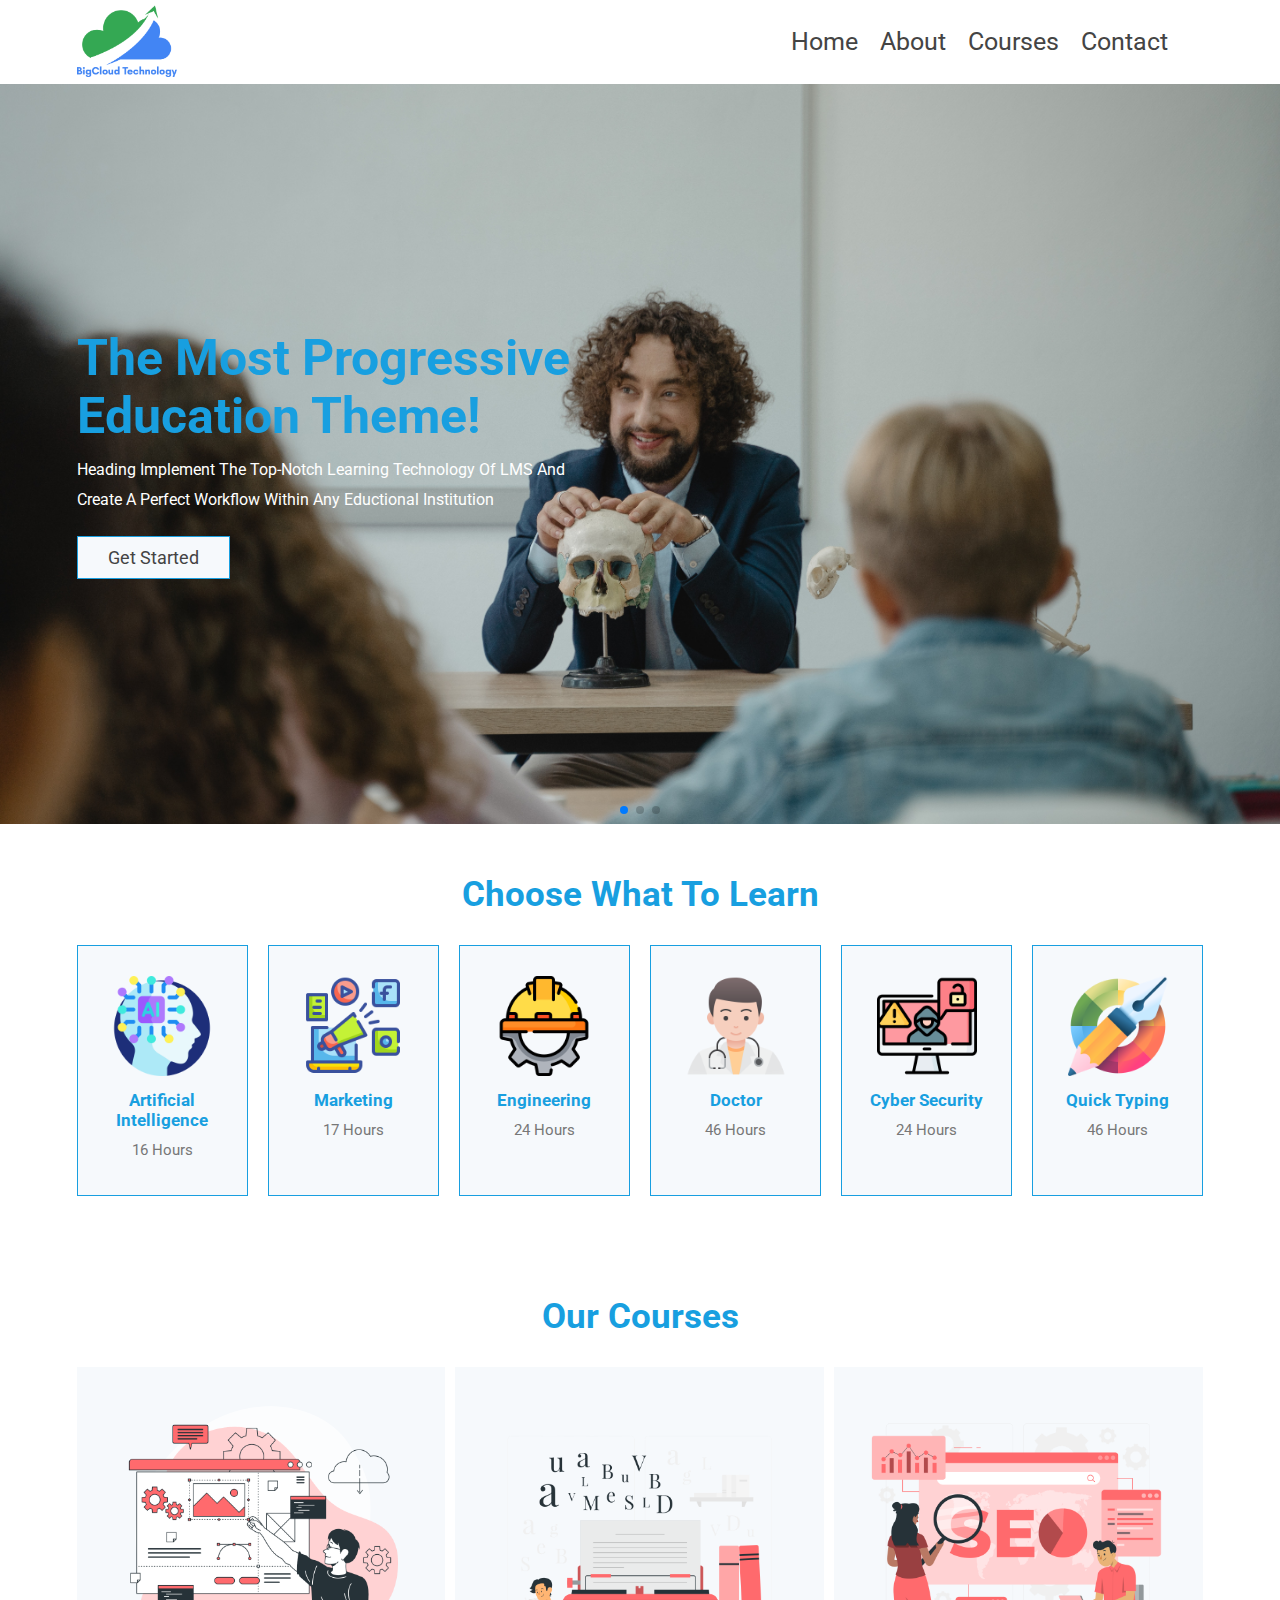
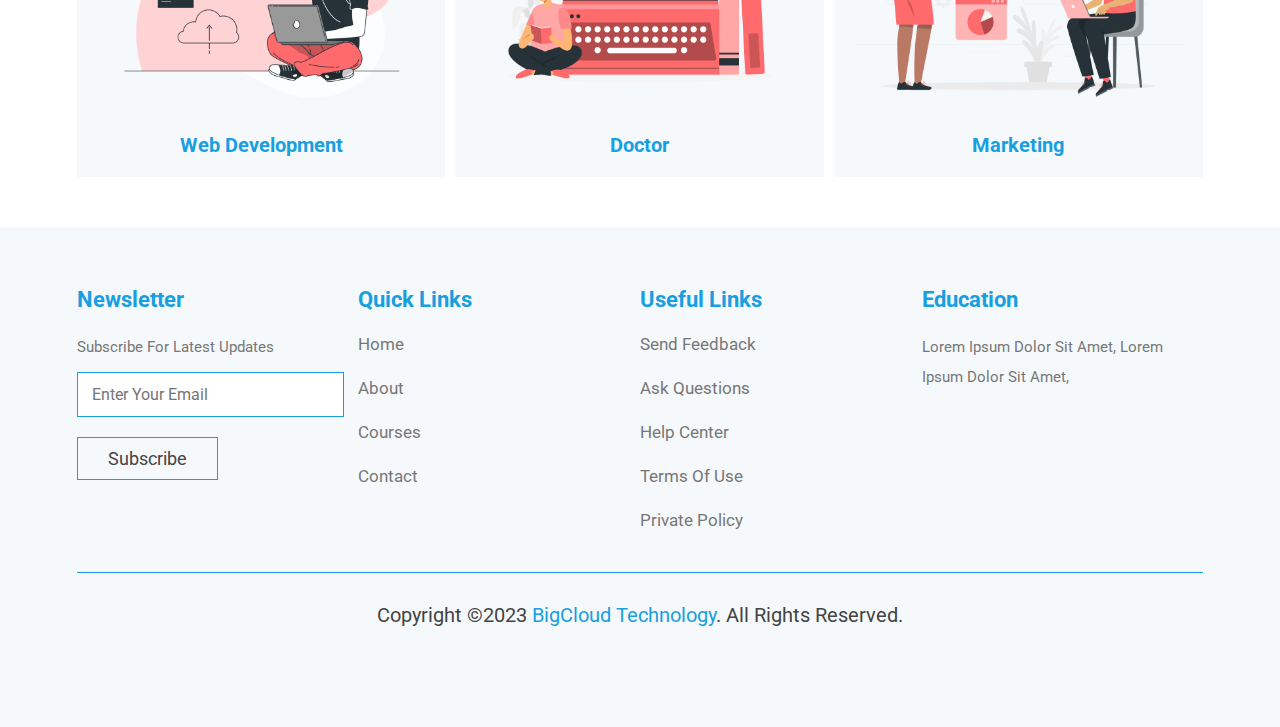
==== html/index.html @ 23b5e64d "source committ 2.0 110423" ====
<!DOCTYPE html>
<html lang="en">

<head>
    <meta charset="UTF-8">
    <meta http-equiv="X-UA-Compatible" content="IE=edge">
    <meta name="viewport" content="width=device-width, initial-scale=1.0">
    <!-- font awesome Link  -->
    <link rel="stylesheet" href="https://cdnjs.cloudflare.com/ajax/libs/font-awesome/6.4.0/css/all.min.css"
        integrity="sha512-iecdLmaskl7CVkqkXNQ/ZH/XLlvWZOJyj7Yy7tcenmpD1ypASozpmT/E0iPtmFIB46ZmdtAc9eNBvH0H/ZpiBw=="
        crossorigin="anonymous" referrerpolicy="no-referrer" />
    <!-- swiper css link -->
    <link rel="stylesheet" href="https://cdn.jsdelivr.net/npm/swiper@9/swiper-bundle.min.css" />
    <!-- css field link  -->
    <link rel="stylesheet" href="../css/style.css">
    <link rel="stylesheet" href="../css/content.css" />
    <title>Home</title>
</head>

<body>
    <!-- header start  -->
    <header class="header">
        <a href="index.html" class="logo">
            <img src="../img/fulllogo_transparent_nobuffer.png" class="logo-img" alt="">
        </a>

        <nav class="navbar">
            <a href="index.html">home</a>
            <a href="about.html">about</a>
            <a href="courses.html">courses</a>
            <a href="contact.html">contact</a>
        </nav>

        <div class="icons">
            <div id="account-btn" class="fas fa-user"></div>
            <div id="menu-btn" class="fas fa-bars"></div>
        </div>
    </header>
    <!-- header end  -->

    <!-- account form start  -->
    <div class="account-form">
        <div id="close-form" class="fas fa-times"></div>

        <div class="buttons">
            <span class="btn login-btn active">login</span>
            <span class="btn register-btn">register</span>
        </div>

        <form action="" class="login-form active">
            <h3>login now</h3>
            <input type="email" placeholder="Enter your email" class="box" />
            <input type="password" placeholder="Enter your password" class="box" />
            <div class="flex">
                <input type="checkbox" name="" id="remember-me" />
                <label for="remember-me">remember-me</label>
                <a href="#">forgot password</a>
            </div>
            <input type="submit" class="btn" value="login now" />
        </form>

        <form action="" class="register-form">
            <h3>register now</h3>
            <input type="email" placeholder="Enter your email" class="box" />
            <input type="password" placeholder="Enter your password" class="box" />
            <input type="password" placeholder="confirm your password" class="box" />
            <input type="submit" class="btn" value="register now" />
        </form>
    </div>
    <!-- account form end  -->

    <!-- home start  -->
    <section class="home">
        <div class="home-slider swiper">
            <div class="swiper-wrapper">
                <section class="swiper-slide slider" style="background-image: url(../img/home-1.jpg)">
                    <div class="content">
                        <h3>the most progressive education theme!</h3>
                        <p>
                            heading implement the top-notch learning technology of LMS and create a
                            perfect workflow within any eductional institution
                        </p>
                        <a href="#" class="btn">get started</a>
                    </div>
                </section>

                <section class="swiper-slide slider" style="background-image: url(../img/home-2.jpg)">
                    <div class="content">
                        <h3>the most progressive education theme!</h3>
                        <p>
                            implement the top-notch learning technology of LMS and create a
                            perfect workflow within any eductional institution
                        </p>
                        <a href="#" class="btn">get started</a>
                    </div>
                </section>

                <section class="swiper-slide slider" style="background-image: url(../img/home-3.jpg)">
                    <div class="content">
                        <h3>the most progressive education theme!</h3>
                        <p>
                            implement the top-notch learning technology of LMS and create a
                            perfect workflow within any eductional institution
                        </p>
                        <a href="#" class="btn">get started</a>
                    </div>
                </section>
            </div>
            <div class="swiper-pagination"></div>
        </div>
    </section>
    <!-- home end  -->

    <!-- subjects start  -->
    <section class="subjects">
        <h1 class="heading">choose what to learn</h1>
        <div class="box-container">
            <div class="box">
                <img src="../img/subject-1.png" alt="" />
                <h3>artificial intelligence</h3>
                <p>16 hours</p>
            </div>
            <div class="box">
                <img src="../img/subject-2.png" alt="" />
                <h3>marketing</h3>
                <p>17 hours</p>
            </div>
            <div class="box">
                <img src="../img/subject-3.png" alt="" />
                <h3>engineering</h3>
                <p>24 hours</p>
            </div>
            <div class="box">
                <img src="../img/subject-4.png" alt="" />
                <h3>doctor</h3>
                <p>46 hours</p>
            </div>
            <div class="box">
                <img src="../img/subject-5.png" alt="" />
                <h3>cyber security</h3>
                <p>24 hours</p>
            </div>
            <div class="box">
                <img src="../img/subject-6.png" alt="" />
                <h3>quick typing</h3>
                <p>46 hours</p>
            </div>
        </div>
    </section>
    <!-- subjects end  -->

    <!-- home courses start  -->
    <section class="home-courses">
        <h1 class="heading">our courses</h1>
        <div class="home-courses-slider swiper">
            <div class="swiper-wrapper">
                <div class="slide swiper-slide">
                    <div class="image">
                        <img src="../img/course-home-1.png" alt="" />
                        <h3>web development</h3>
                    </div>
                    <div class="content">
                        <h3>web development</h3>
                        <p>Lorem ipsum dolor sit amet consectetur adipisicing elit.</p>
                        <a href="#" class="btn">read more</a>
                    </div>
                </div>
                <div class="slide swiper-slide">
                    <div class="image">
                        <img src="../img/course-home-2.png" alt="" />
                        <h3>doctor</h3>
                    </div>
                    <div class="content">
                        <h3>doctor</h3>
                        <p>Lorem ipsum dolor sit amet consectetur adipisicing elit.</p>
                        <a href="#" class="btn">read more</a>
                    </div>
                </div>
                <div class="slide swiper-slide">
                    <div class="image">
                        <img src="../img/course-home-3.png" alt="" />
                        <h3>marketing</h3>
                    </div>
                    <div class="content">
                        <h3>marketing</h3>
                        <p>Lorem ipsum dolor sit amet consectetur adipisicing elit.</p>
                        <a href="#" class="btn">read more</a>
                    </div>
                </div>
                <div class="slide swiper-slide">
                    <div class="image">
                        <img src="../img/course-home-4.png" alt="" />
                        <h3>web development</h3>
                    </div>
                    <div class="content">
                        <h3>web development</h3>
                        <p>Lorem ipsum dolor sit amet consectetur adipisicing elit.</p>
                        <a href="#" class="btn">read more</a>
                    </div>
                </div>
                <div class="slide swiper-slide">
                    <div class="image">
                        <img src="../img/course-home-5.png" alt="" />
                        <h3>web development</h3>
                    </div>
                    <div class="content">
                        <h3>web development</h3>
                        <p>Lorem ipsum dolor sit amet consectetur adipisicing elit.</p>
                        <a href="#" class="btn">read more</a>
                    </div>
                </div>
                <div class="slide swiper-slide">
                    <div class="image">
                        <img src="../img/course-home-6.png" alt="" />
                        <h3>web development</h3>
                    </div>
                    <div class="content">
                        <h3>web development</h3>
                        <p>Lorem ipsum dolor sit amet consectetur adipisicing elit.</p>
                        <a href="#" class="btn">read more</a>
                    </div>
                </div>
            </div>
        </div>
    </section>
    <!-- home courses end  -->

    <!-- footer start  -->
    <section class="footer">
        <div class="box-container">
            <div class="box">
                <h3>newsletter</h3>
                <p>subscribe for latest updates</p>
                <form action="">
                    <input type="email" placeholder="enter your email" class="email">
                    <input type="submit" value="subscribe" class="btn">
                </form>
            </div>
            <div class="box">
                <h3>quick links</h3>
                <a href="index.html" class="link">home</a>
                <a href="about.html" class="link">about</a>
                <a href="courses.html" class="link">courses</a>
                <a href="contact.html" class="link">contact</a>
            </div>
            <div class="box">
                <h3>useful links</h3>
                <a href="#" class="link">send feedback</a>
                <a href="#" class="link">ask questions</a>
                <a href="#" class="link">help center</a>
                <a href="#" class="link">terms of use</a>
                <a href="#" class="link">private policy</a>
            </div>
            <div class="box">
                <h3>education</h3>
                <p>Lorem ipsum dolor sit amet, Lorem ipsum dolor sit amet,</p>
                <div class="share">
                    <a href="#" class="fab fa-facebook-f"></a>
                    <a href="#" class="fab fa-twitter"></a>
                    <a href="#" class="fab fa-youtube"></a>
                    <a href="#" class="fab fa-linkedin"></a>
                </div>
            </div>
        </div>
        <div class="credit">
            Copyright ©2023 <span>BigCloud Technology</span>. All rights reserved.
        </div>
    </section>
    <!-- footer end  -->

    <!-- swiper js link  -->
    <script src="https://cdn.jsdelivr.net/npm/swiper@9/swiper-bundle.min.js"></script>

    <script src="../js/script.js"></script>
</body>

</html>
---- css/style.css ----
@import url('https://fonts.googleapis.com/css2?family=Roboto:ital,wght@0,100;0,300;0,400;0,500;0,700;1,100;1,300;1,400;1,500;1,700&display=swap');

* {
    font-family: 'Roboto', sans-serif;
    box-sizing: border-box;
    margin: 0;
    padding: 0;
    outline: none;
    list-style: none;
    text-decoration: none;
    border: none;
    transition: all 0.3s linear;
    text-transform: capitalize;
}

:root {
    --pink: #189FE0;
    --light-pink: #F6F9FC;
    --white: #fff;
    --light-color: #777;
    --black: #444;
    --box-shadow: 0 0.6rem 0.9rem rgba(0, 0, 0, 0.2);
    --border: 0.1rem solid #189FE0;
}

.btn {
    display: inline-block;
    color: var(--black);
    margin-top: 1rem;
    padding: 1rem 3rem;
    font-size: 1.8rem;
    border: var(--border);
    background-color: var(--light-pink);
    cursor: pointer;
}

.btn:hover {
    background-color: var(--pink);
    color: var(--white);
}

html {
    font-size: 62.5%;
    overflow-x: hidden;
}

html::-webkit-scrollbar {
    width: 0.6rem;
}

html::-webkit-scrollbar-track {
    background: var(--light-pink);
}

html::-webkit-scrollbar-thumb {
    background: var(--pink);
    border-radius: 15px;
}

section {
    padding: 5rem 21%;
}

.heading {
    text-align: center;
    margin-bottom: 3rem;
    font-size: 3.5rem;
    color: var(--pink);
}

/* header start  */
.header {
    position: sticky;
    left: 0;
    top: 0;
    right: 0;
    background-color: var(--white);
    /* box-shadow: var(--box-shadow); */
    align-items: center;
    padding: 0.5rem 21%;
    display: flex;
    z-index: 1000;
}

.header .logo {
    margin-right: auto;
    color: var(--black);
}

.header .logo .logo-img {
    height: auto;
    width: 100px;
}

.header .navbar {
    position: relative;
}

.header .navbar a {
    margin-right: 2rem;
    font-size: 2.5rem;
    color: var(--black);
}

.header .navbar a:hover {
    color: var(--pink);
}

.header .icons div {
    cursor: pointer;
    font-size: 2.5rem;
    color: var(--black);
    margin-left: 1.5rem;
}

.header .icons div:hover {
    color: var(--pink);
}

.header #menu-btn {
    display: none;
}

/* header end  */

/* account-form start  */
.account-form {
    position: fixed;
    right: -105%;
    top: 0;
    width: 35rem;
    background-color: var(--white);
    display: flex;
    justify-content: center;
    gap: 2rem;
    height: 100%;
    padding: 2rem;
    text-align: center;
    z-index: 1300;
    flex-flow: column;
}

.account-form.active {
    right: 0;
    box-shadow: var(--box-shadow);
}

.account-form #close-form {
    position: absolute;
    top: 1.5rem;
    right: 2.5rem;
    font-size: 4rem;
    cursor: pointer;
    color: var(--black);
}

.account-form #close-form:hover {
    color: var(--pink);
    transform: rotate(180deg);
}

.account-form form {
    border: var(--border);
    padding: 2rem;
    display: none;
}

.account-form form.active {
    display: block;
}

.account-form form h3 {
    font-size: 2.5rem;
    color: var(--pink);
    padding-bottom: 0.5rem;
}

.account-form form .box {
    width: 100%;
    padding: 1.2rem 1.4rem;
    border: var(--border);
    font-size: 1.6rem;
    margin: 0.7rem 0;
}

.account-form form .flex {
    padding: 1rem 0;
    display: flex;
    align-items: center;
    gap: 0.5rem;
}

.account-form form .flex label {
    font-size: 1.5rem;
    color: var(--light-color);
    cursor: pointer;
}

.account-form form .flex a {
    font-size: 1.5rem;
    color: var(--light-color);
    margin-left: auto;
}

.account-form form .flex a:hover {
    text-decoration: underline;
    color: var(--pink);
}

.account-form .buttons .btn {
    margin: 0 0.5rem;
}

.account-form .buttons .btn.active {
    color: var(--white);
    background-color: var(--pink);
}

/* account-form end  */

/* home start  */
.home {
    padding: 0;
}

.home .slider {
    display: flex;
    align-items: center;
    height: 74rem;
    background-size: cover !important;
    background-position: center !important;
}

.home .slider .content {
    width: 50rem;
}

.home .slider .content h3 {
    color: var(--pink);
    font-size: 5rem;
}

.home .slider .content p {
    font-size: 1.6rem;
    line-height: 1.9;
    color: var(--white);
    padding: 1rem 0;
}

/* home end  */

/* subjects start  */
.subjects .box-container {
    display: grid;
    grid-template-columns: repeat(auto-fit, minmax(16rem, 1fr));
    gap: 2rem;
}

.subjects .box-container .box {
    padding: 3rem 2rem;
    text-align: center;
    border: var(--border);
    background-color: var(--light-pink);
    cursor: pointer;
}

.subjects .box-container .box:hover {
    background-color: var(--pink);
}

.subjects .box-container .box:hover h3 {
    color: var(--pink);
}

.subjects .box-container .box:hover p {
    color: var(--black);
}

.subjects .box-container .box img {
    height: 10rem;
    margin-bottom: 0.7rem;
}

.subjects .box-container .box h3 {
    font-size: 1.7rem;
    color: var(--pink);
    padding: 0.5rem 0;
}

.subjects .box-container .box p {
    font-size: 1.5rem;
    line-height: 2;
    color: var(--light-color);
}

/* subjects end  */

/* home courses start */
.home-courses .slide {
    text-align: center;
    position: relative;
    background-color: var(--light-pink);
    overflow: hidden;
}

.home-courses .slide:hover .content {
    bottom: 0;
}

.home-courses .slide .image {
    padding: 2rem;
}

.home-courses .slide .image img {
    width: 100%;
    margin-bottom: 1.5rem;
}

.home-courses .slide .image h3 {
    font-size: 2rem;
    color: var(--pink);
}

.home-courses .slide .content {
    position: absolute;
    bottom: -100%;
    right: 0;
    background-color: var(--pink);
    padding: 2rem 3rem;
    left: 0;
}

.home-courses .slide .content h3 {
    font-size: 2rem;
    color: var(--pink);
}

.home-courses .slide .content p {
    padding: 1rem 0;
    font-size: 1.5rem;
    line-height: 2;
    color: var(--light-pink);
}

.home-courses .slide .content .btn:hover {
    background-color: var(--black);
}

/* home courses end */

/* footer start */
.footer {
    background-color: var(--light-pink);
    padding-bottom: 10rem;
}

.footer .box-container {
    display: grid;
    grid-template-columns: repeat(auto-fit, minmax(25rem, 1fr));
}

.footer .box-container .box h3 {
    font-size: 2.2rem;
    color: var(--pink);
    padding: 1rem 0;
}

.footer .box-container .box .share {
    margin-top: 1rem;
}

.footer .box-container .box .share a {
    height: 4.5rem;
    width: 4.5rem;
    line-height: 4.5rem;
    font-size: 2.3rem;
    color: var(--pink);
    /* background-color: var(--pink); */
    text-align: center;
    margin-right: 0.3rem;
}

.footer .box-container .box .share a:hover {
    background-color: var(--light-color);
    color: var(--light-pink);
}

.footer .box-container .box p {
    font-size: 1.5rem;
    line-height: 2;
    color: var(--light-color);
    padding: 1rem 0;
}

.footer .box-container .box .link {
    font-size: 1.7rem;
    line-height: 2;
    color: var(--light-color);
    padding: 0.5rem 0;
    display: block;
}

.footer .box-container .box .link:hover {
    color: var(--pink);
}

.footer .box-container .box .email {
    width: 95%;
    padding: 1.2rem 1.4rem;
    font-size: 1.6rem;
    border: 0.1rem solid var(--pink);
    margin-bottom: 1rem;
}

.footer .credit {
    text-align: center;
    font-size: 2rem;
    padding-top: 3rem;
    margin-top: 3rem;
    color: var(--black);
    border-top: 0.1rem solid var(--pink);
}

.footer .credit span {
    color: var(--pink);
}

/* footer end */

/* media  */
@media (max-width: 991px) {
    html {
        font-size: 55%;
    }

    .header {
        padding: 0.5rem 15%;
    }

    section {
        padding: 5rem 15%;
    }
}

@media (max-width: 768px) {
    .header #menu-btn {
        display: inline-block;
    }

    .header .navbar {
        position: absolute;
        top: 99%;
        right: 0;
        left: 0;
        background-color: var(--white);
        clip-path: polygon(0 0, 100% 0, 100% 0, 0 0);
        box-shadow: var(--box-shadow);
    }

    .header .navbar.active {
        clip-path: polygon(0 0, 100% 0, 100% 100%, 0% 100%);
    }

    .header .navbar a {
        margin: 2rem;
        font: 3rem;
        text-align: center;
        display: block;
    }

    .home .slider .content h3 {
        font-size: 3rem;
    }

    .home .slider {
        height: 60rem;
    }
}

@media (max-width: 450px) {
    html {
        font-size: 50%;
    }

    .header {
        padding: 0.5rem 5%;
    }

    section {
        padding: 5rem 5%;
    }
}

@media (max-width: 1000px) and (min-width: 550px) {
    .header {
        padding: 0.5rem 5%;
    }

    section {
        padding: 5rem 5%;
    }
}

@media (max-width: 549px) and (min-width: 450px) {
    .header {
        padding: 0.5rem 7%;
    }

    section {
        padding: 5rem 7%;
    }
}

@media (max-width: 1700px) and (min-width: 1001px) {
    .header {
        padding: 0.5rem 6%;
    }

    section {
        padding: 5rem 6%;
    }
}
---- css/content.css ----
/* heading link start */
.heading-link {
    text-align: center;
    background-color: var(--light-pink);
}

.heading-link h3 {
    font-size: 4rem;
    color: var(--pink);
}

.heading-link p {
    font-size: 2rem;
    color: var(--light-color);
    line-height: 2;
}

.heading-link p a {
    color: var(--pink);
}

.heading-link p a:hover {
    text-decoration: underline;
}

/* heading link end  */

/* about start  */
.about {
    display: flex;
    align-items: center;
    flex-wrap: wrap;
    gap: 3rem;
}

.about .image {
    flex: 1 1 40rem;
}

.about .image img {
    width: 100%;
}

.about .content {
    flex: 1 1 40rem;
}

.about .content .about-title {
    font-size: 3rem;
    color: var(--black);
}

.about .content p {
    font-size: 1.5rem;
    color: var(--black);
    line-height: 2;
    padding: 1rem 0;
}

.about .content .icons-container {
    display: grid;
    grid-template-columns: repeat(auto-fit, minmax(16rem, 1fr));
    gap: 2rem;
    margin-top: 1rem;
}

.about .content .icons-container .icons {
    text-align: center;
    border: var(--border);
    background-color: var(--light-pink);
    padding: 3rem 2rem;
}

.about .content .icons-container .icons img {
    height: 5rem;
    margin-bottom: 0.5rem;
}

.about .content .icons-container .icons h3 {
    padding: 0.5rem 0;
    font-size: 3rem;
    color: var(--pink);
}

.about .content .icons-container .icons span {
    font-size: 1.5rem;
    line-height: 2;
    color: var(--black);
}

/* about end  */

/* techers start */
.teachers .slide {
    text-align: center;
}

.teachers .slide:hover .image img {
    background-color: var(--pink);
}

.teachers .slide:hover .image .share {
    bottom: 0;
}

.teachers .slide image {
    position: relative;
    overflow: hidden;
}

.teachers .slide .image img {
    background-color: var(--light-pink);
    width: 100%;
}

.teachers .slide .image .share {
    position: absolute;
    bottom: -10rem;
    left: 0;
    right: 0;
    background-color: rgba(0, 0, 0, 0.8);
    padding: 1.12rem;
}

.teachers .slide .image .share a {
    font-size: 3rem;
    margin: 0 1rem;
    color: var(--white);
}

.teachers .slide .image .share a:hover {
    color: var(--pink);
}

.teachers .slide .content {
    display: flex;
    padding: 1rem 2rem;
    align-items: center;
    justify-content: space-between;
}

.teachers .slide .content h3 {
    font-size: 2rem;
    color: var(--pink);
}

.teachers .slide .content span {
    font-size: 1.5rem;
    line-height: 2;
    color: var(--black);
}

/* techers end */

/* reviews start */
.reviews .slide {
    text-align: center;
}

.reviews .slide p {
    font-size: 1.5rem;
    line-height: 2;
    color: var(--black);
    background-color: var(--light-pink);
    padding: 2rem;
    margin-bottom: 3rem;
    border: var(--border);
    position: relative;
}

.reviews .slide p:before {
    content: '';
    position: absolute;
    bottom: -1.2rem;
    left: 50%;
    transform: translateX(-50%) rotate(45deg);
    background-color: var(--light-pink);
    border-bottom: 0.1rem solid var(--pink);
    border-right: 0.1rem solid var(--pink);
    height: 2rem;
    width: 2rem;
}

.reviews .slide img {
    height: 7rem;
    width: 7rem;
    object-fit: cover;
    border-radius: 50%;
}

.reviews .slide h3 {
    font-size: 2.2rem;
    color: var(--pink);
    padding: 0.5rem 0;
}

.reviews .slide .stars {
    font-size: 1.2rem;
    color: var(--pink);
}

/* reviews end */

/* courses start  */
.courses .box-container {
    display: grid;
    grid-template-columns: repeat(auto-fit, minmax(30rem, 1fr));
    gap: 2rem;
}

.courses .box-container .box.hide {
    display: none;
}

.courses .box-container .box:hover .image img {
    transform: scale(1.1);
}

.courses .box-container .box .image {
    height: 25rem;
    overflow: hidden;
    position: relative;
}

.courses .box-container .box .image img {
    width: 100%;
    height: 100%;
    object-fit: cover;
}

.courses .box-container .box .image h3 {
    font-size: 1.5rem;
    color: var(--pink);
    position: absolute;
    top: 1rem;
    left: 1rem;
    padding: 0.5rem 1.5rem;
    background-color: var(--white);
}

.courses .box-container .box .content {
    padding: 2rem;
    text-align: center;
    border: var(--border);
}

.courses .box-container .box .content h3 {
    font-size: 2rem;
    color: var(--pink);
}

.courses .box-container .box .content p {
    font-size: 1.5rem;
    line-height: 2;
    color: var(--light-color);
    padding: 1rem 0;
}

.courses .box-container .box .content .icons {
    display: flex;
    justify-content: space-between;
    align-items: center;
    padding-top: 2rem;
    margin-top: 2rem;
    border-top: var(--border);
}

.courses .box-container .box .content .icons span {
    font-size: 1.5rem;
    color: var(--black);
}

.courses .box-container .box .content .icons span i {
    color: var(--pink);
    padding-right: 0.5rem;
}

.courses .load-more {
    margin-top: 2rem;
    text-align: center;
}

/* courses end  */

/* contact start  */
.contact .icons-container {
    display: grid;
    grid-template-columns: repeat(auto-fit, minmax(25rem, 1fr));
    gap: 2rem;
    margin-bottom: 3rem;
}

.contact .icons-container .icons {
    text-align: center;
    padding: 3rem 2rem;
    border: var(--border);
    background-color: var(--light-pink);
}

.contact .icons-container .icons i {
    height: 6rem;
    width: 6rem;
    line-height: 6rem;
    font-size: 2rem;
    border-radius: 50%;
    margin-bottom: 0.5rem;
    color: var(--white);
    background-color: var(--pink);
}

.contact .icons-container .icons h3 {
    font-size: 2rem;
    color: var(--pink);
    padding: 0.5rem 0;
}

.contact .icons-container .icons p {
    font-size: 1.5rem;
    line-height: 2;
    color: var(--light-color);
}

.contact .row {
    display: flex;
    align-items: center;
    flex-wrap: wrap;
    gap: 2rem;
}

.contact .row .image {
    flex: 1 1 40rem;
}

.contact .row .image img {
    width: 100%;
}

.contact .row form {
    flex: 1 1 40rem;
    border: var(--border);
    padding: 2rem;
}

.contact .row form h3 {
    font-size: 2.5rem;
    color: var(--pink);
    padding-bottom: 1rem;
}

.contact .row form .box {
    width: 100%;
    padding: 1.2rem 1.4rem;
    border: var(--border);
    font-size: 1.6rem;
    margin: 0.7rem 0;
}

.contact .row form .box:focus {
    background-color: var(--pink);
    color: var(--white);
}

.contact .row form textarea {
    height: 15rem;
    resize: none;
}

/* contact end  */

/* faq start  */
.faq .accordion-container {
    display: flex;
    flex-wrap: wrap;
    gap: 2rem;
    align-items: flex-start;
}

.faq .accordion-container .accordion {
    flex: 1 1 40rem;
    border: var(--border);
}

.faq .accordion-container .accordion.active .accordion-content {
    display: block;
}

.faq .accordion-container .accordion.active .accordion-heading {
    background-color: var(--pink);
}

.faq .accordion-container .accordion.active .accordion-heading h3 {
    color: var(--white);
}

.faq .accordion-container .accordion.active .accordion-heading i {
    color: var(--white);
    transform: rotate(180deg);
}

.faq .accordion-container .accordion .accordion-heading {
    display: flex;
    justify-content: space-between;
    align-items: center;
    gap: 1rem;
    cursor: pointer;
    padding: 1.5rem;
}

.faq .accordion-container .accordion .accordion-heading h3 {
    font-size: 2rem;
    color: var(--pink);
}

.faq .accordion-container .accordion .accordion-heading i {
    font-size: 2rem;
    color: var(--pink);
}

.faq .accordion-container .accordion .accordion-content {
    padding: 1.5rem;
    font-size: 1.5rem;
    line-height: 2;
    color: var(--light-color);
    border-top: var(--border);
    display: none;
}

/* faq end  */

/* logo start  */
.logo-container {
    text-align: center;
}

.logo-container img {
    height: 5rem;
    pointer-events: none;
}

/* logo end  */
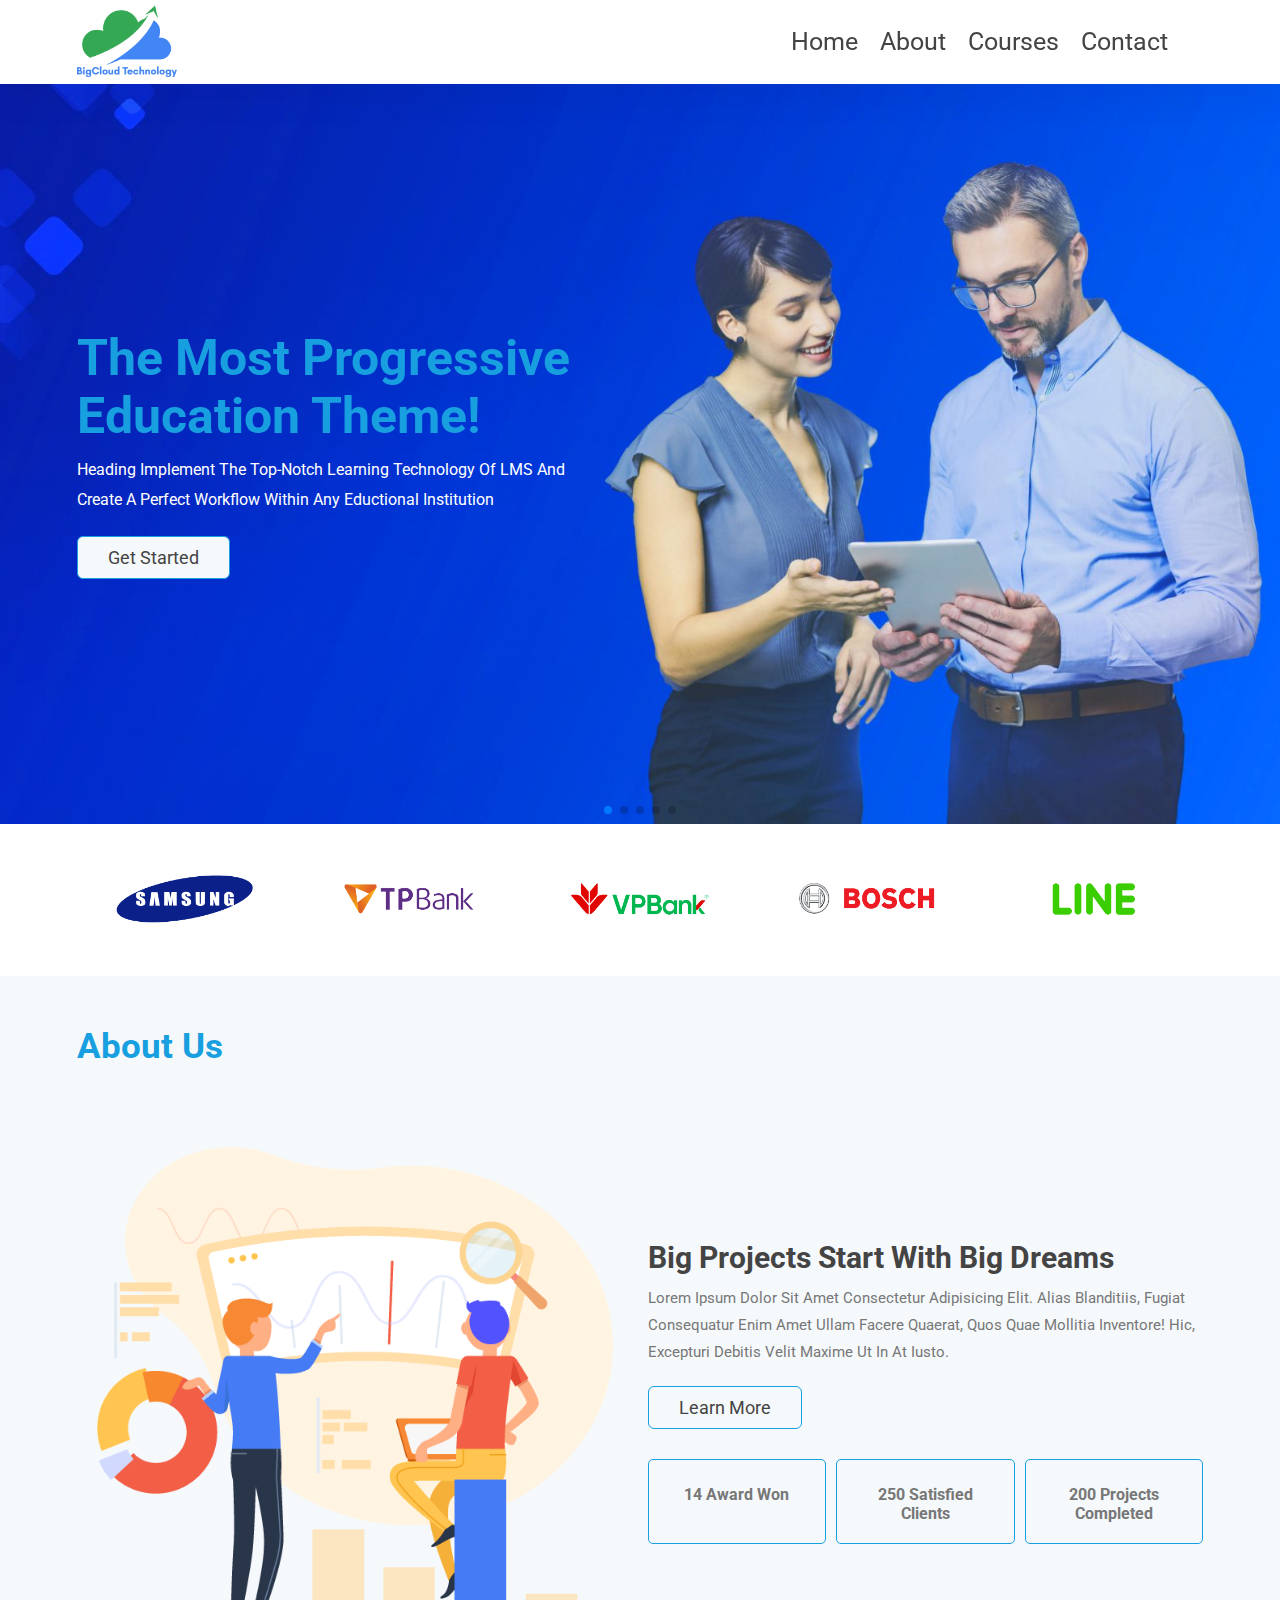
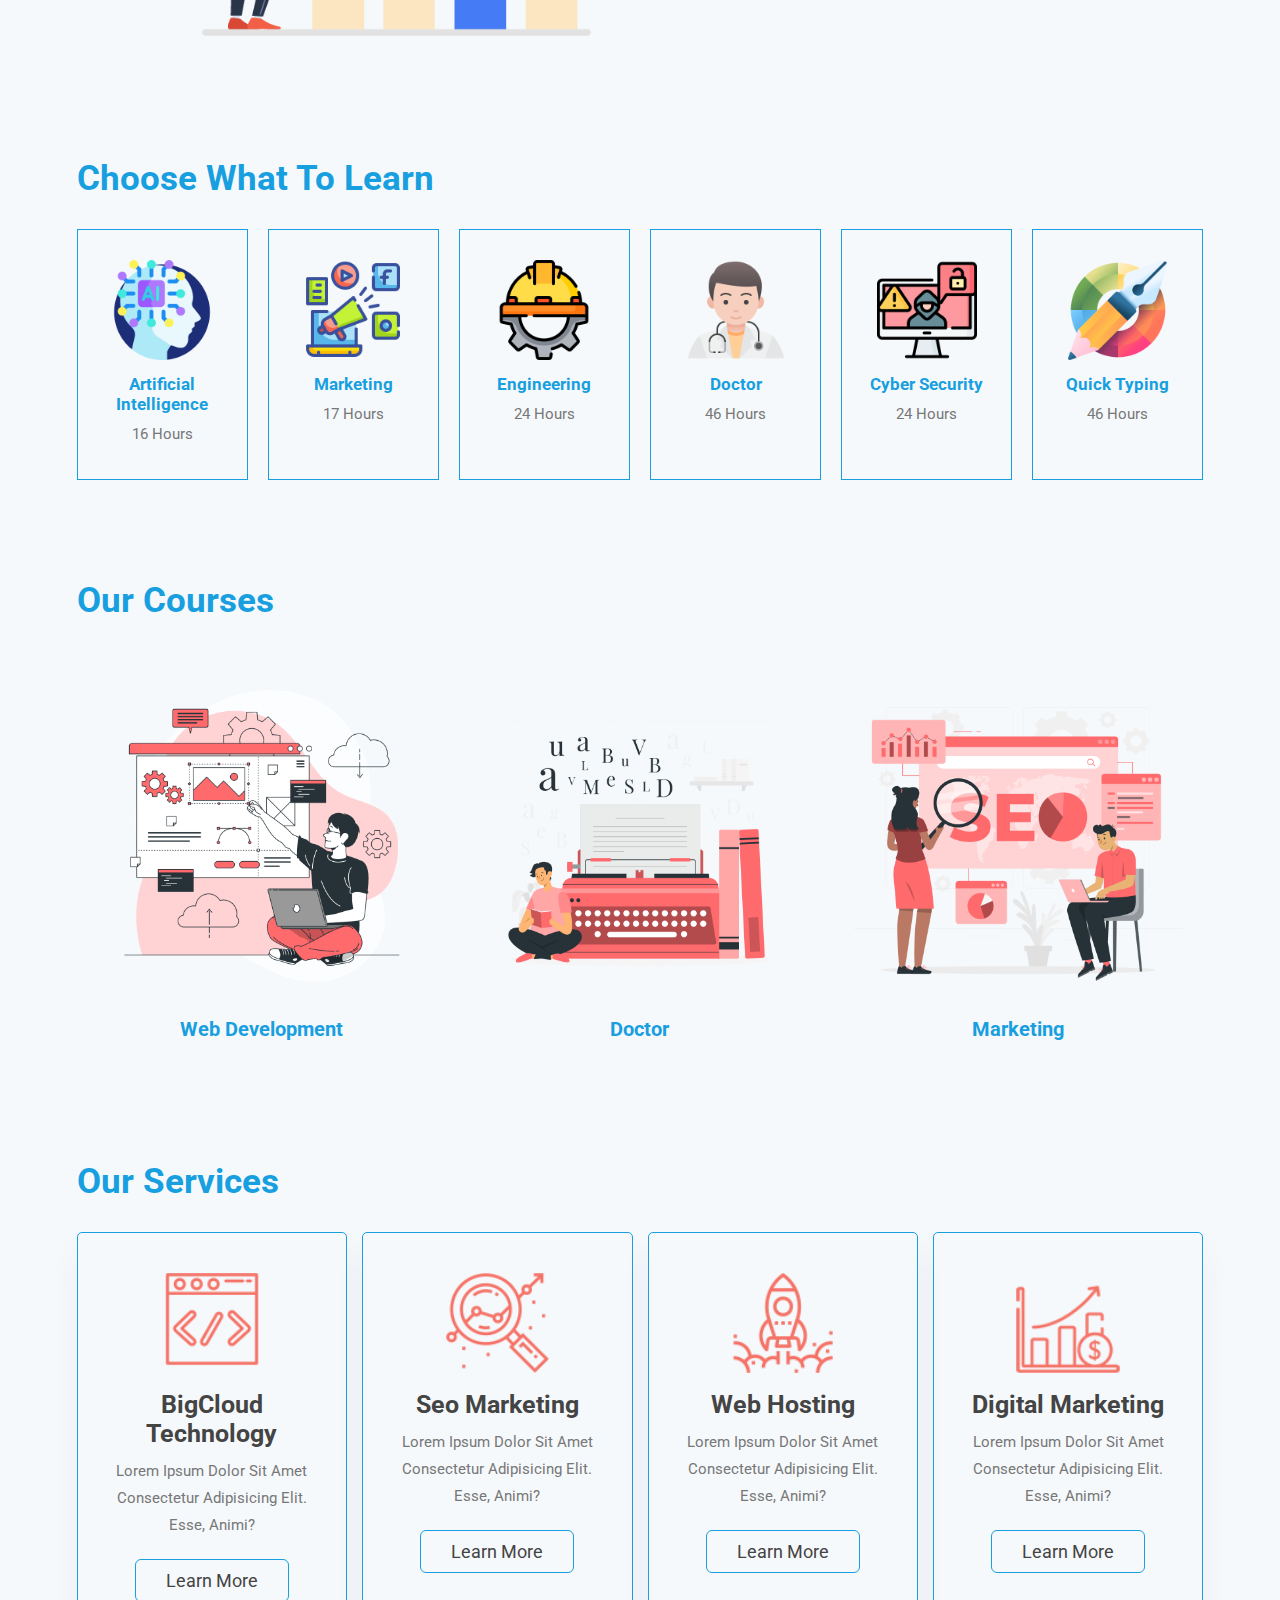
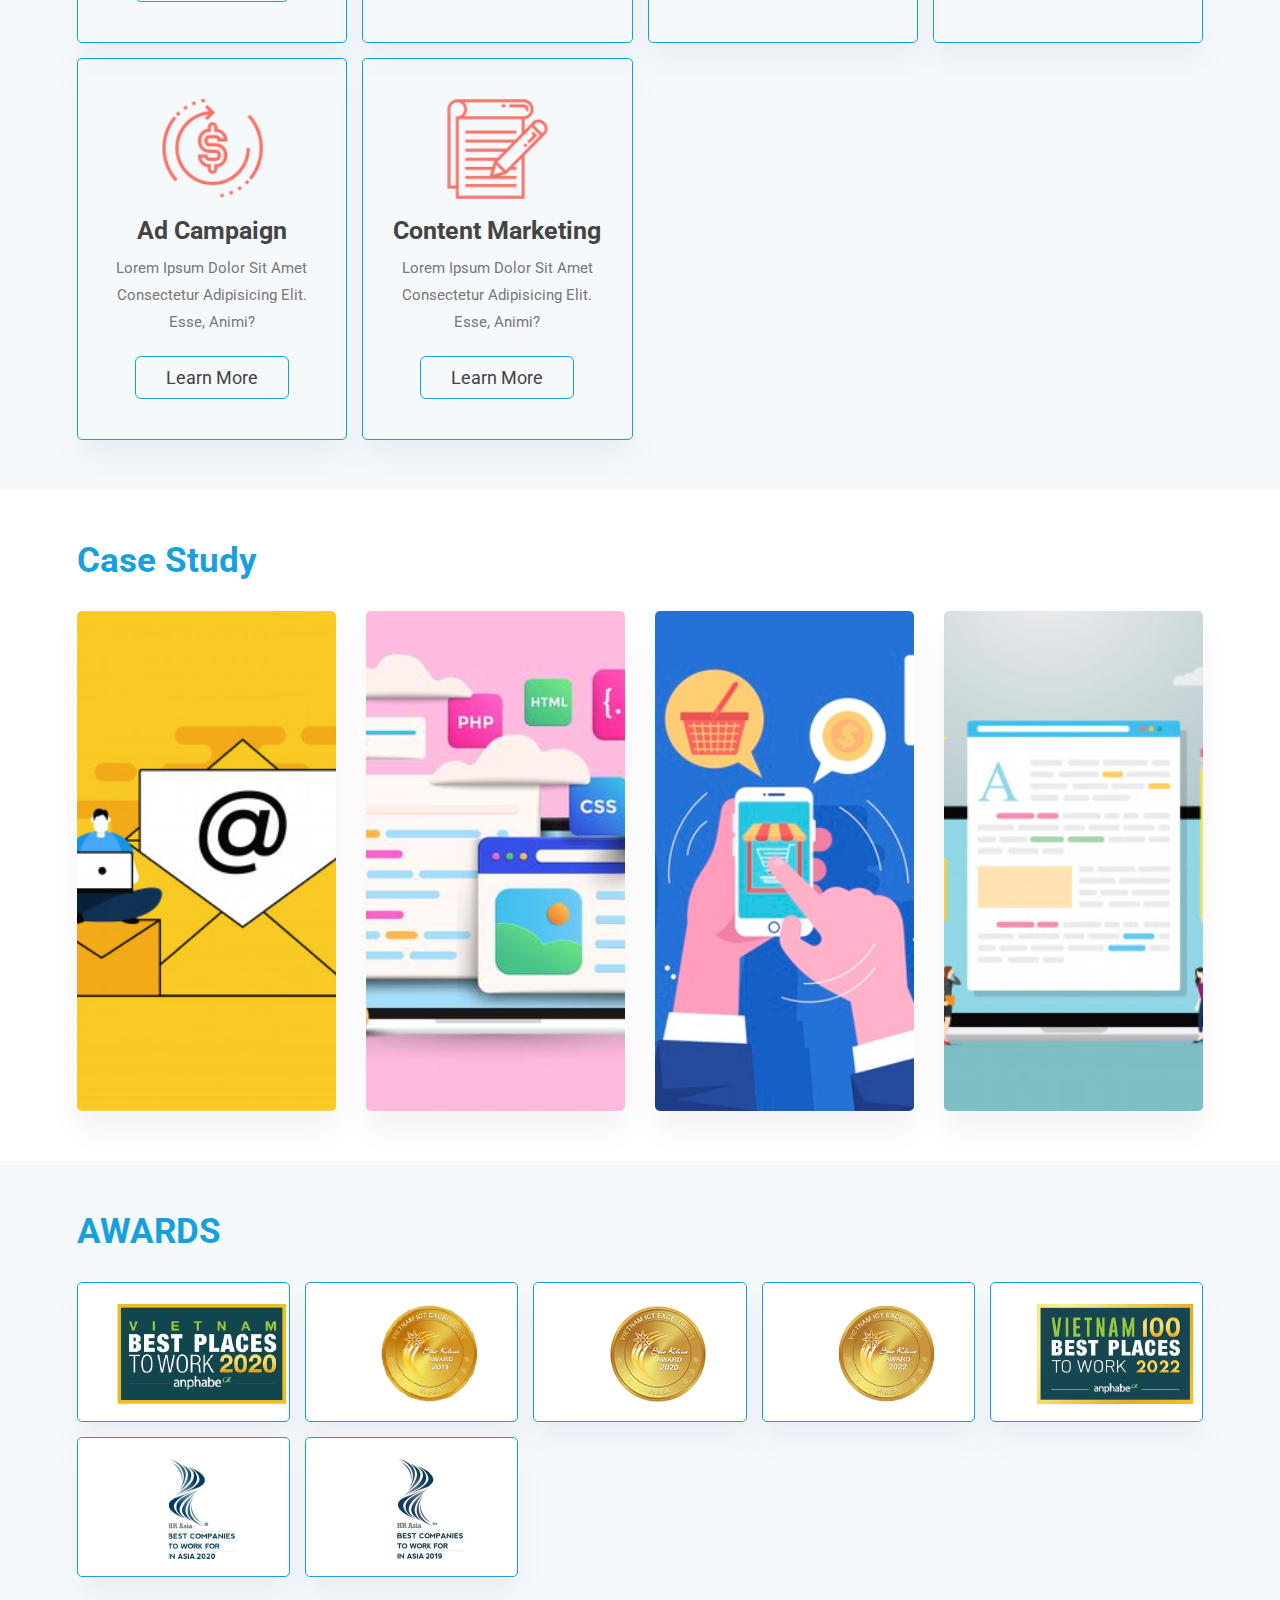
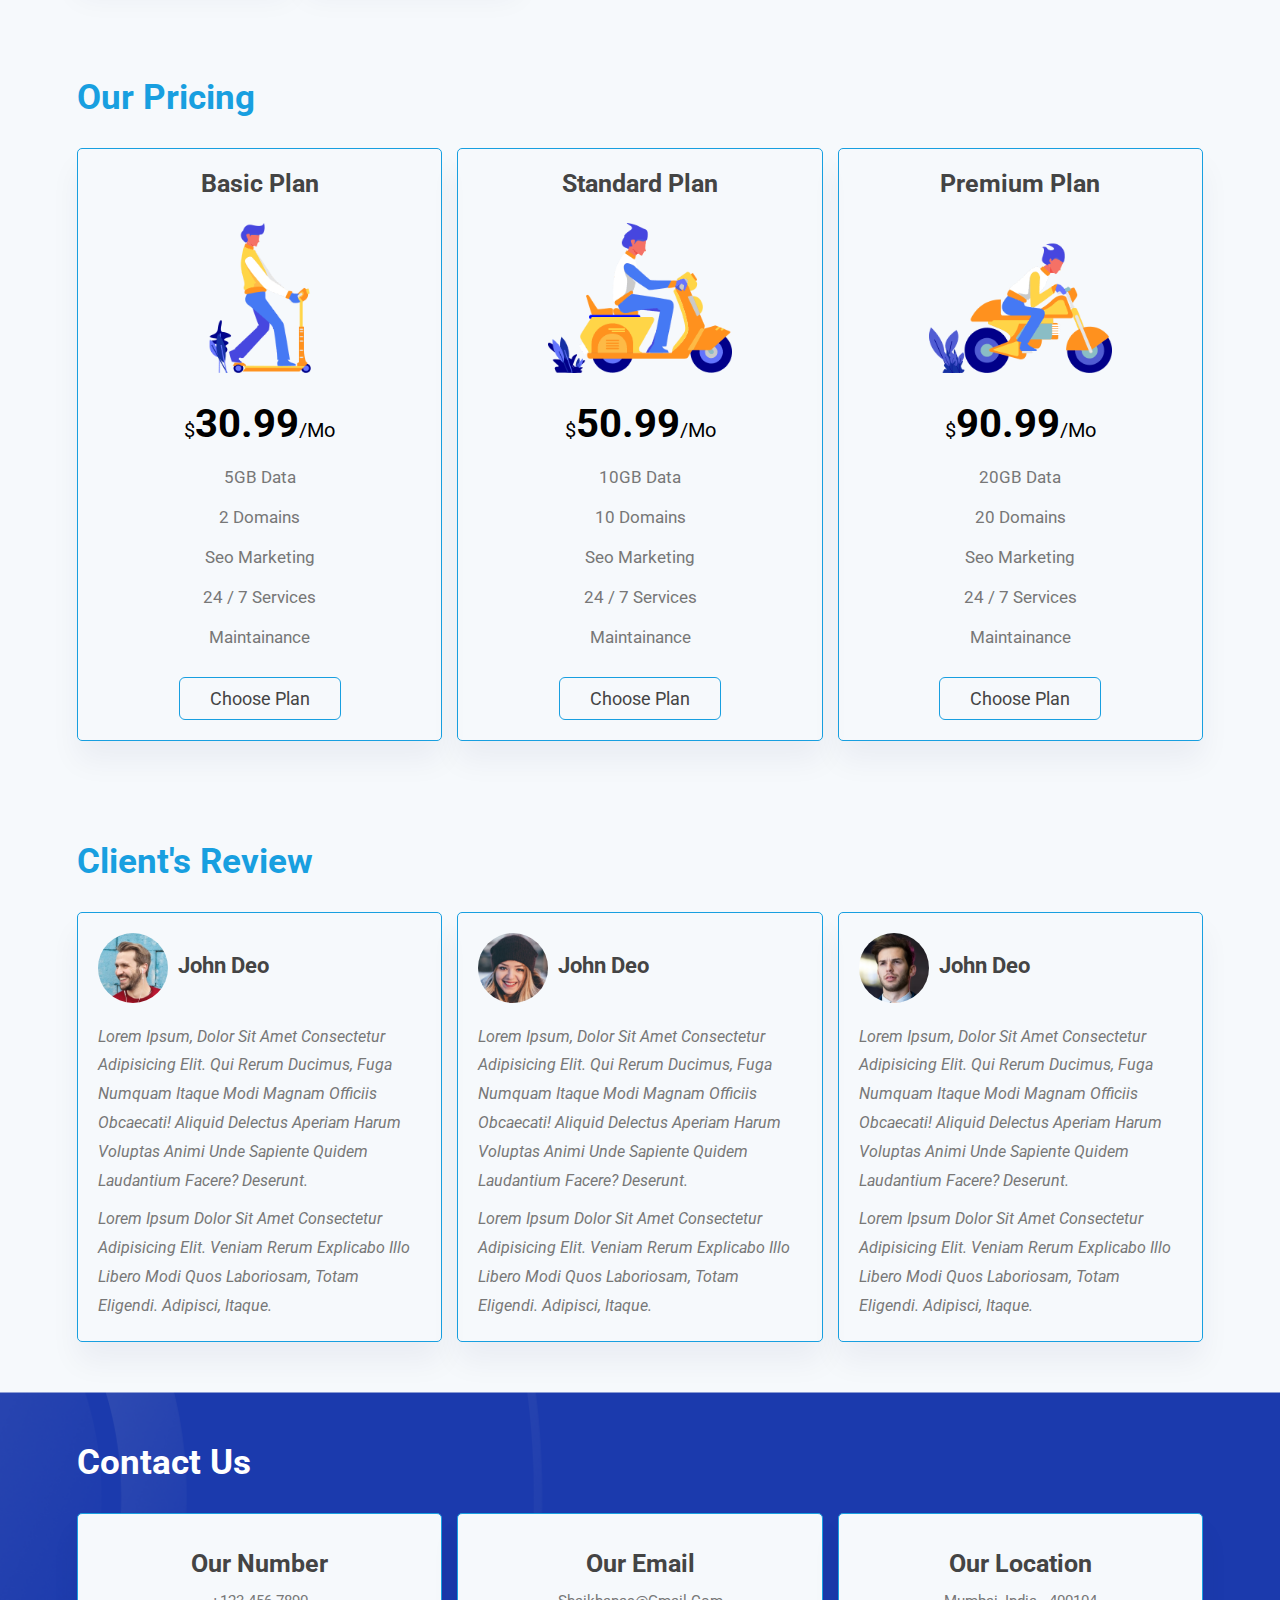
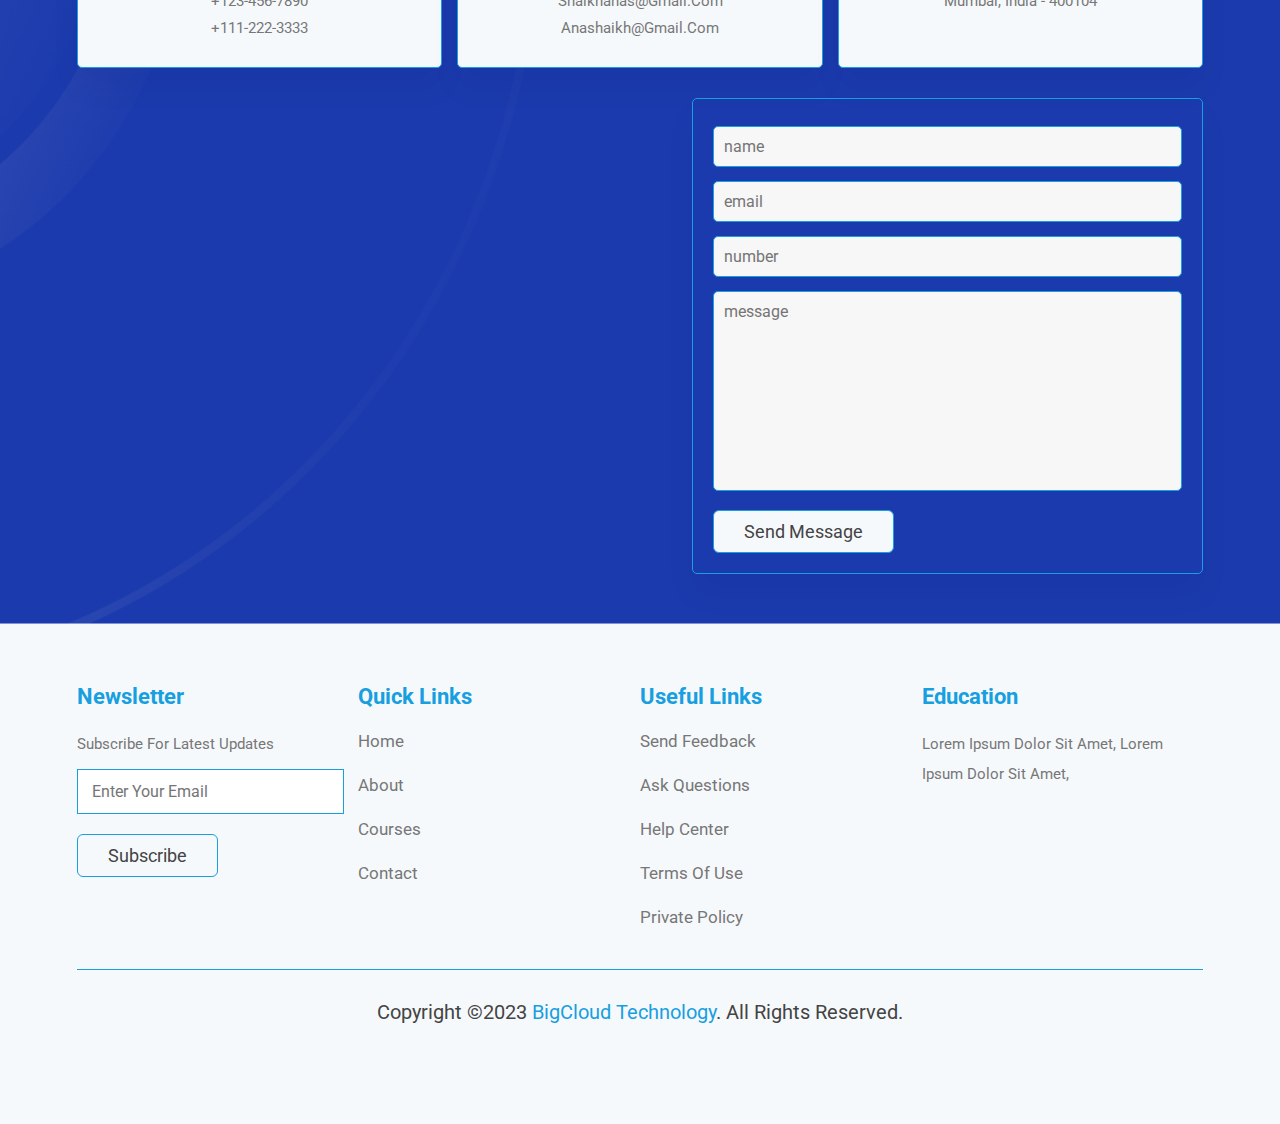
==== commit eb716d8f: "120423 third cmt" ====
--- a/html/index.html
+++ b/html/index.html
@@ -21,7 +21,7 @@
     <!-- header start  -->
     <header class="header">
         <a href="index.html" class="logo">
-            <img src="../img/fulllogo_transparent_nobuffer.png" class="logo-img" alt="">
+            <img src="../img/logo/fulllogo_transparent_nobuffer.png " class="logo-img" alt="">
         </a>
 
         <nav class="navbar">
@@ -73,7 +73,7 @@
     <section class="home">
         <div class="home-slider swiper">
             <div class="swiper-wrapper">
-                <section class="swiper-slide slider" style="background-image: url(../img/home-1.jpg)">
+                <section class="swiper-slide slider" style="background-image: url(../img/thumb/test11-1.jpg)">
                     <div class="content">
                         <h3>the most progressive education theme!</h3>
                         <p>
@@ -84,7 +84,7 @@
                     </div>
                 </section>
 
-                <section class="swiper-slide slider" style="background-image: url(../img/home-2.jpg)">
+                <section class="swiper-slide slider" style="background-image: url(../img/thumb/service-detail.png)">
                     <div class="content">
                         <h3>the most progressive education theme!</h3>
                         <p>
@@ -95,7 +95,7 @@
                     </div>
                 </section>
 
-                <section class="swiper-slide slider" style="background-image: url(../img/home-3.jpg)">
+                <section class="swiper-slide slider" style="background-image: url(../img/thumb/home-1.jpg)">
                     <div class="content">
                         <h3>the most progressive education theme!</h3>
                         <p>
@@ -105,11 +105,114 @@
                         <a href="#" class="btn">get started</a>
                     </div>
                 </section>
+
+                <section class="swiper-slide slider" style="background-image: url(../img/thumb/home-2.jpg)">
+                    <div class="content">
+                        <h3>the most progressive education theme!</h3>
+                        <p>
+                            implement the top-notch learning technology of LMS and create a
+                            perfect workflow within any eductional institution
+                        </p>
+                        <a href="#" class="btn">get started</a>
+                    </div>
+                </section>
+
+                <section class="swiper-slide slider" style="background-image: url(../img/thumb/home-3.jpg)">
+                    <div class="content">
+                        <h3>the most progressive education theme!</h3>
+                        <p>
+                            implement the top-notch learning technology of LMS and create a
+                            perfect workflow within any eductional institution
+                        </p>
+                        <a href="#" class="btn">get started</a>
+                    </div>
+                </section>
             </div>
             <div class="swiper-pagination"></div>
         </div>
     </section>
     <!-- home end  -->
+
+    <!-- partners logo start  -->
+    <section class="logo-container">
+        <div class="logo-slider">
+            <div class="swiper-wrapper">
+                <div class="swiper-slide">
+                    <img src="../img/partner/Artboard-102.png" alt="">
+                </div>
+                <div class="swiper-slide">
+                    <img src="../img/partner/Artboard-103.png" alt="">
+                </div>
+                <div class="swiper-slide">
+                    <img src="../img/partner/Artboard-104.png" alt="">
+                </div>
+                <div class="swiper-slide">
+                    <img src="../img/partner/Artboard-105.png" alt="">
+                </div>
+                <div class="swiper-slide">
+                    <img src="../img/partner/Artboard-106.png" alt="">
+                </div>
+                <div class="swiper-slide">
+                    <img src="../img/partner/Artboard-107.png" alt="">
+                </div>
+                <div class="swiper-slide">
+                    <img src="../img/partner/Artboard-109.png" alt="">
+                </div>
+                <div class="swiper-slide">
+                    <img src="../img/partner/Artboard-110.png" alt="">
+                </div>
+                <div class="swiper-slide">
+                    <img src="../img/partner/Artboard-111.png" alt="">
+                </div>
+                <div class="swiper-slide">
+                    <img src="../img/partner/Artboard-112-1.png" alt="">
+                </div>
+                <div class="swiper-slide">
+                    <img src="../img/partner/Artboard-113-1.png" alt="">
+                </div>
+                <div class="swiper-slide">
+                    <img src="../img/partner/Artboard-114.png" alt="">
+                </div>
+                <div class="swiper-slide">
+                    <img src="../img/partner/Artboard-115.png" alt="">
+                </div>
+            </div>
+        </div>
+    </section>
+    <!-- logo end  -->
+
+    <!-- about section starts  -->
+    <section class="about" id="about">
+        <h1 class="heading"> <span>about</span> us </h1>
+        <div class="row">
+            <div class="image">
+                <img src="../img/about-img.png" alt="">
+            </div>
+
+            <div class="content">
+                <h3 class="title">big projects start with big dreams</h3>
+                <p>Lorem ipsum dolor sit amet consectetur adipisicing elit. Alias blanditiis, fugiat consequatur enim
+                    amet ullam facere quaerat, quos quae mollitia inventore! Hic, excepturi debitis velit maxime ut in
+                    at iusto.</p>
+                <a href="#" class="btn">learn more</a>
+                <div class="icons-container">
+                    <div class="icons">
+                        <i class="fas fa-award"></i>
+                        <h3>14 award won</h3>
+                    </div>
+                    <div class="icons">
+                        <i class="fas fa-user"></i>
+                        <h3>250 satisfied clients</h3>
+                    </div>
+                    <div class="icons">
+                        <i class="fas fa-project-diagram"></i>
+                        <h3>200 projects completed</h3>
+                    </div>
+                </div>
+            </div>
+        </div>
+    </section>
+    <!-- about section ends -->
 
     <!-- subjects start  -->
     <section class="subjects">
@@ -225,6 +328,331 @@
     </section>
     <!-- home courses end  -->
 
+    <!-- services section starts  -->
+    <section class="services" id="services">
+        <h1 class="heading"> our <span>services</span> </h1>
+        <div class="box-container">
+
+            <div class="box">
+                <img src="../img/s-1.png" alt="">
+                <h3>BigCloud Technology</h3>
+                <p>Lorem ipsum dolor sit amet consectetur adipisicing elit. Esse, animi?</p>
+                <a href="#" class="btn">learn more</a>
+            </div>
+
+            <div class="box">
+                <img src="../img/s-2.png" alt="">
+                <h3>seo marketing</h3>
+                <p>Lorem ipsum dolor sit amet consectetur adipisicing elit. Esse, animi?</p>
+                <a href="#" class="btn">learn more</a>
+            </div>
+
+            <div class="box">
+                <img src="../img/s-3.png" alt="">
+                <h3>web hosting</h3>
+                <p>Lorem ipsum dolor sit amet consectetur adipisicing elit. Esse, animi?</p>
+                <a href="#" class="btn">learn more</a>
+            </div>
+
+            <div class="box">
+                <img src="../img/s-4.png" alt="">
+                <h3>digital marketing</h3>
+                <p>Lorem ipsum dolor sit amet consectetur adipisicing elit. Esse, animi?</p>
+                <a href="#" class="btn">learn more</a>
+            </div>
+
+            <div class="box">
+                <img src="../img/s-5.png" alt="">
+                <h3>ad campaign</h3>
+                <p>Lorem ipsum dolor sit amet consectetur adipisicing elit. Esse, animi?</p>
+                <a href="#" class="btn">learn more</a>
+            </div>
+
+            <div class="box">
+                <img src="../img/s-6.png" alt="">
+                <h3>content marketing</h3>
+                <p>Lorem ipsum dolor sit amet consectetur adipisicing elit. Esse, animi?</p>
+                <a href="#" class="btn">learn more</a>
+            </div>
+        </div>
+    </section>
+    <!-- services section ends -->
+
+    <!-- case studies section starts   -->
+    <section class="case-study" id="case-study">
+        <h1 class="heading"> case <span>study</span> </h1>
+        <div class="box-container">
+            <div class="box">
+                <img src="../img/port-img1.jpg" alt="">
+                <div class="content">
+                    <h3>BigCloud Technology</h3>
+                    <p>Lorem ipsum dolor sit amet consectetur adipisicing elit. Alias blanditiis, fugiat consequatur
+                        enim
+                        amet ullam facere quaerat, quos quae mollitia inventore! Hic, excepturi debitis velit maxime ut
+                        in
+                        at iusto.</p>
+                    <a href="#" class="btn">learn more</a>
+                </div>
+            </div>
+
+            <div class="box">
+                <img src="../img/port-img2.jpg" alt="">
+                <div class="content">
+                    <h3>BigCloud Technology</h3>
+                    <p>Lorem ipsum dolor sit amet consectetur adipisicing elit. Alias blanditiis, fugiat consequatur
+                        enim
+                        amet ullam facere quaerat, quos quae mollitia inventore! Hic, excepturi debitis velit maxime ut
+                        in
+                        at iusto.</p>
+                    <a href="#" class="btn">learn more</a>
+                </div>
+            </div>
+
+            <div class="box">
+                <img src="../img/port-img3.jpg" alt="">
+                <div class="content">
+                    <h3>BigCloud Technology</h3>
+                    <p>Lorem ipsum dolor sit amet consectetur adipisicing elit. Alias blanditiis, fugiat consequatur
+                        enim
+                        amet ullam facere quaerat, quos quae mollitia inventore! Hic, excepturi debitis velit maxime ut
+                        in
+                        at iusto.</p>
+                    <a href="#" class="btn">learn more</a>
+                </div>
+            </div>
+
+            <div class="box">
+                <img src="../img/port-img4.jpg" alt="">
+                <div class="content">
+                    <h3>BigCloud Technology</h3>
+                    <p>Lorem ipsum dolor sit amet consectetur adipisicing elit. Alias blanditiis, fugiat consequatur
+                        enim
+                        amet ullam facere quaerat, quos quae mollitia inventore! Hic, excepturi debitis velit maxime ut
+                        in
+                        at iusto.</p>
+                    <a href="#" class="btn">learn more</a>
+                </div>
+            </div>
+        </div>
+    </section>
+
+    <!-- portfolio section ends -->
+
+    <!-- awards section starts   -->
+    <section class="awards" id="awards">
+        <h1 class="heading"><span>AWARDS</span> </h1>
+        <div class="box-container">
+            <div class="box">
+                <img src="../img/awards/Artboard-116.png" alt="">
+            </div>
+
+            <div class="box">
+                <img src="../img/awards/Artboard-52.png" alt="">
+            </div>
+
+            <div class="box">
+                <img src="../img/awards/MicrosoftTeams-image-2.png" alt="">
+            </div>
+
+            <div class="box">
+                <img src="../img/awards/sao-khue.png" alt="">
+            </div>
+
+            <div class="box">
+                <img src="../img/awards/vn-100-best-places.png" alt="">
+            </div>
+
+            <div class="box">
+                <img src="../img/awards/2019.png" alt="">
+            </div>
+
+            <div class="box">
+                <img src="../img/awards/2020.png" alt="">
+            </div>
+        </div>
+    </section>
+
+    <!-- portfolio section ends -->
+
+    <!-- pricing section starts  -->
+
+    <section class="pricing" id="pricing">
+
+        <h1 class="heading"> our <span>pricing</span> </h1>
+
+        <div class="box-container">
+
+            <div class="box">
+                <h3>basic plan</h3>
+                <img src="../img/p-1.png" alt="">
+                <div class="price"> <span>$</span>30.99<span>/mo</span> </div>
+                <ul>
+                    <li>5GB data</li>
+                    <li>2 domains</li>
+                    <li>seo marketing</li>
+                    <li>24 / 7 services</li>
+                    <li>maintainance</li>
+                </ul>
+                <a href="#" class="btn">choose plan</a>
+            </div>
+
+            <div class="box">
+                <h3>standard plan</h3>
+                <img src="../img/p-2.png" alt="">
+                <div class="price"> <span>$</span>50.99<span>/mo</span> </div>
+                <ul>
+                    <li>10GB data</li>
+                    <li>10 domains</li>
+                    <li>seo marketing</li>
+                    <li>24 / 7 services</li>
+                    <li>maintainance</li>
+                </ul>
+                <a href="#" class="btn">choose plan</a>
+            </div>
+
+            <div class="box">
+                <h3>premium plan</h3>
+                <img src="../img/p-3.png" alt="">
+                <div class="price"> <span>$</span>90.99<span>/mo</span> </div>
+                <ul>
+                    <li>20GB data</li>
+                    <li>20 domains</li>
+                    <li>seo marketing</li>
+                    <li>24 / 7 services</li>
+                    <li>maintainance</li>
+                </ul>
+                <a href="#" class="btn">choose plan</a>
+            </div>
+
+        </div>
+
+    </section>
+
+    <!-- pricing section ends -->
+
+    <!-- reivew section starts  -->
+
+    <section class="review" id="review">
+
+        <h1 class="heading"> client's <span>review</span> </h1>
+
+        <div class="box-container">
+
+            <div class="box">
+                <div class="user">
+                    <img src="../img/pic-1.png" alt="">
+                    <div class="info">
+                        <h3>john deo</h3>
+                        <div class="stars">
+                            <i class="fas fa-star"></i>
+                            <i class="fas fa-star"></i>
+                            <i class="fas fa-star"></i>
+                            <i class="fas fa-star"></i>
+                            <i class="fas fa-star-half-alt"></i>
+                        </div>
+                    </div>
+                    <i class="fas fa-quote-right"></i>
+                </div>
+                <p>Lorem ipsum, dolor sit amet consectetur adipisicing elit. Qui rerum ducimus, fuga numquam itaque modi
+                    magnam officiis obcaecati! Aliquid delectus aperiam harum voluptas animi unde sapiente quidem
+                    laudantium facere? Deserunt.</p>
+                <p>Lorem ipsum dolor sit amet consectetur adipisicing elit. Veniam rerum explicabo illo libero modi quos
+                    laboriosam, totam eligendi. Adipisci, itaque.</p>
+            </div>
+
+            <div class="box">
+                <div class="user">
+                    <img src="../img/pic-2.png" alt="">
+                    <div class="info">
+                        <h3>john deo</h3>
+                        <div class="stars">
+                            <i class="fas fa-star"></i>
+                            <i class="fas fa-star"></i>
+                            <i class="fas fa-star"></i>
+                            <i class="fas fa-star"></i>
+                            <i class="fas fa-star-half-alt"></i>
+                        </div>
+                    </div>
+                    <i class="fas fa-quote-right"></i>
+                </div>
+                <p>Lorem ipsum, dolor sit amet consectetur adipisicing elit. Qui rerum ducimus, fuga numquam itaque modi
+                    magnam officiis obcaecati! Aliquid delectus aperiam harum voluptas animi unde sapiente quidem
+                    laudantium facere? Deserunt.</p>
+                <p>Lorem ipsum dolor sit amet consectetur adipisicing elit. Veniam rerum explicabo illo libero modi quos
+                    laboriosam, totam eligendi. Adipisci, itaque.</p>
+            </div>
+
+            <div class="box">
+                <div class="user">
+                    <img src="../img/pic-3.png" alt="">
+                    <div class="info">
+                        <h3>john deo</h3>
+                        <div class="stars">
+                            <i class="fas fa-star"></i>
+                            <i class="fas fa-star"></i>
+                            <i class="fas fa-star"></i>
+                            <i class="fas fa-star"></i>
+                            <i class="fas fa-star-half-alt"></i>
+                        </div>
+                    </div>
+                    <i class="fas fa-quote-right"></i>
+                </div>
+                <p>Lorem ipsum, dolor sit amet consectetur adipisicing elit. Qui rerum ducimus, fuga numquam itaque modi
+                    magnam officiis obcaecati! Aliquid delectus aperiam harum voluptas animi unde sapiente quidem
+                    laudantium facere? Deserunt.</p>
+                <p>Lorem ipsum dolor sit amet consectetur adipisicing elit. Veniam rerum explicabo illo libero modi quos
+                    laboriosam, totam eligendi. Adipisci, itaque.</p>
+            </div>
+
+        </div>
+
+    </section>
+
+    <!-- reivew section ends -->
+
+    <!-- contact section starts  -->
+
+    <section class="contact" id="contact">
+        <div class="contact-thumb">
+            <h1 class="heading"> <span>contact</span> us </h1>
+            <div class="icons-container">
+                <div class="icons">
+                    <i class="fas fa-phone"></i>
+                    <h3>our number</h3>
+                    <p>+123-456-7890</p>
+                    <p>+111-222-3333</p>
+                </div>
+                <div class="icons">
+                    <i class="fas fa-envelope"></i>
+                    <h3>our email</h3>
+                    <p>shaikhanas@gmail.com</p>
+                    <p>anashaikh@gmail.com</p>
+                </div>
+                <div class="icons">
+                    <i class="fas fa-map-marker-alt"></i>
+                    <h3>our location</h3>
+                    <p>mumbai, india - 400104</p>
+                </div>
+            </div>
+
+            <div class="row">
+                <iframe
+                    src="https://www.google.com/maps/embed?pb=!1m18!1m12!1m3!1d3724.6938308567865!2d105.73729431531358!3d21.00490659396718!2m3!1f0!2f0!3f0!3m2!1i1024!2i768!4f13.1!3m3!1m2!1s0x31345354c762a677%3A0xd36e5b00644562bf!2sTo%C3%A0%20S401%20Vinhomes%20Smart%20City!5e0!3m2!1svi!2s!4v1681214401140!5m2!1svi!2s"
+                    width="600" height="450" style="border:0;" allowfullscreen="" loading="lazy"
+                    referrerpolicy="no-referrer-when-downgrade"></iframe>
+
+                <form action="">
+                    <input type="text" placeholder="name" class="box">
+                    <input type="email" placeholder="email" class="box">
+                    <input type="number" placeholder="number" class="box">
+                    <textarea name="" placeholder="message" class="box" id="" cols="30" rows="10"></textarea>
+                    <input type="submit" value="send message" class="btn">
+                </form>
+            </div>
+        </div>
+    </section>
+    <!-- contact section ends -->
+
     <!-- footer start  -->
     <section class="footer">
         <div class="box-container">
--- a/css/style.css
+++ b/css/style.css
@@ -19,7 +19,7 @@
     --white: #fff;
     --light-color: #777;
     --black: #444;
-    --box-shadow: 0 0.6rem 0.9rem rgba(0, 0, 0, 0.2);
+    --box-shadow: 0 20px 30px 0 rgb(28 9 80/5%);
     --border: 0.1rem solid #189FE0;
 }
 
@@ -32,6 +32,7 @@
     border: var(--border);
     background-color: var(--light-pink);
     cursor: pointer;
+    border-radius: 6px;
 }
 
 .btn:hover {
@@ -42,6 +43,7 @@
 html {
     font-size: 62.5%;
     overflow-x: hidden;
+    background-color: #F6F9FC;
 }
 
 html::-webkit-scrollbar {
@@ -62,7 +64,7 @@
 }
 
 .heading {
-    text-align: center;
+    text-align: left;
     margin-bottom: 3rem;
     font-size: 3.5rem;
     color: var(--pink);
@@ -75,7 +77,7 @@
     top: 0;
     right: 0;
     background-color: var(--white);
-    /* box-shadow: var(--box-shadow); */
+    box-shadow: var(--box-shadow);
     align-items: center;
     padding: 0.5rem 21%;
     display: flex;
--- a/css/content.css
+++ b/css/content.css
@@ -430,6 +430,7 @@
 /* logo start  */
 .logo-container {
     text-align: center;
+    background-color: var(--white);
 }
 
 .logo-container img {
@@ -437,4 +438,428 @@
     pointer-events: none;
 }
 
-/* logo end  */+/* logo end  */
+
+/* services start  */
+.services .box-container {
+    display: grid;
+    grid-template-columns: repeat(auto-fit, minmax(27rem, 1fr));
+    gap: 1.5rem;
+}
+
+.services .box-container .box {
+    text-align: center;
+    border: var(--border);
+    box-shadow: var(--box-shadow);
+    border-radius: .5rem;
+    padding: 4rem 2rem;
+}
+
+.services .box-container .box img {
+    height: 10rem;
+}
+
+.services .box-container .box h3 {
+    color: var(--black);
+    font-size: 2.5rem;
+    padding-top: 1.5rem;
+}
+
+.services .box-container .box p {
+    color: var(--light-color);
+    font-size: 1.5rem;
+    padding: 1rem 0;
+    line-height: 1.8;
+}
+
+/* services end  */
+
+/* about start  */
+.about .row {
+    display: flex;
+    align-items: center;
+    flex-wrap: wrap;
+    gap: 1.5rem;
+}
+
+.about .row .image {
+    flex: 1 1 45rem;
+    padding: 2rem;
+}
+
+.about .row .image img {
+    width: 100%;
+}
+
+.about .row .content {
+    flex: 1 1 45rem;
+}
+
+.about .row .content .title {
+    font-size: 3rem;
+    color: var(--black);
+}
+
+.about .row .content p {
+    font-size: 1.5rem;
+    color: var(--light-color);
+    line-height: 1.8;
+    padding: 1rem 0;
+}
+
+.about .row .content .icons-container {
+    display: flex;
+    flex-wrap: wrap;
+    gap: 1rem;
+    padding-top: 2rem;
+}
+
+.about .row .content .icons-container .icons {
+    flex: 1 1 15rem;
+    border-radius: .5rem;
+    border: var(--border);
+    padding: 1.5rem;
+    text-align: center;
+}
+
+.about .row .content .icons-container .icons i {
+    border-radius: 50%;
+    background: var(--bg);
+    color: var(--main-color);
+    height: 5rem;
+    width: 5rem;
+    line-height: 5rem;
+    font-size: 2rem;
+}
+
+.about .row .content .icons-container .icons h3 {
+    color: var(--light-color);
+    font-size: 1.6rem;
+    padding-top: 1rem;
+}
+
+/* about end */
+
+/* case study start */
+.case-study {
+    background-color: var(--white);
+}
+
+.case-study .box-container {
+    display: grid;
+    grid-template-columns: repeat(auto-fit, minmax(25rem, 1fr));
+    gap: 3rem;
+}
+
+.case-study .box-container .box {
+    height: 50rem;
+    border-radius: .5rem;
+    overflow: hidden;
+    position: relative;
+    box-shadow: var(--box-shadow);
+}
+
+.case-study .box-container .box img {
+    height: 100%;
+    width: 100%;
+    object-fit: cover;
+}
+
+.case-study .box-container .box span {
+    position: absolute;
+    top: 1rem;
+    right: 2rem;
+    font-weight: bolder;
+    font-size: 5rem;
+    color: var(--black);
+}
+
+.case-study .box-container .box .content {
+    height: 100%;
+    width: 100%;
+    position: absolute;
+    top: 6rem;
+    left: 0;
+    transition-delay: .3s;
+    display: flex;
+    flex-flow: column;
+    /* align-items: center; */
+    justify-content: center;
+    opacity: 0;
+}
+
+.case-study .box-container .box:hover .content {
+    top: 0;
+    opacity: 1;
+}
+
+.case-study .box-container .box .content h3 {
+    font-size: 2rem;
+    top: 3rem;
+    padding: 0 2rem;
+    text-align: left;
+    color: var(--white);
+    position: absolute;
+}
+
+.case-study .box-container .box .content p {
+    font-size: 1.5rem;
+    top: 8rem;
+    padding: 0 2rem;
+    text-align: left;
+    color: var(--white);
+    position: absolute;
+}
+
+.case-study .box-container .box .content a {
+    width: 70%;
+    margin: 0 15% -38rem 15%;
+    text-align: center;
+    color: var(--white);
+    background-color: var(--pink);
+    bottom: 0;
+}
+
+.case-study .box-container .box .content a:hover {
+    color: var(--pink);
+    background-color: var(--white);
+}
+
+.case-study .box-container .box::before {
+    height: 100%;
+    width: 100%;
+    content: '';
+    position: absolute;
+    top: 0;
+    left: 0;
+    background: var(--pink);
+    clip-path: circle(0% at 93% 0);
+    transition: .3s linear;
+}
+
+.case-study .box-container .box:hover::before {
+    clip-path: circle(100%);
+}
+
+/* case study end */
+
+
+/* awards start  */
+.awards .box-container {
+    display: grid;
+    grid-template-columns: repeat(auto-fit, minmax(20rem, 1fr));
+    gap: 1.5rem;
+}
+
+.awards .box-container .box {
+    height: 14rem;
+    padding: 2rem 3rem;
+    border-radius: .5rem;
+    overflow: hidden;
+    position: relative;
+    align-items: center;
+    border: var(--border);
+    box-shadow: var(--box-shadow);
+    background-color: var(--white);
+}
+
+.awards .box-container .box img {
+    object-fit: cover;
+    background-size: cover !important;
+    background-position: center !important;
+}
+
+/* awards end  */
+
+.pricing .box-container {
+    display: grid;
+    grid-template-columns: repeat(auto-fit, minmax(30rem, 1fr));
+    gap: 1.5rem;
+}
+
+.pricing .box-container .box {
+    text-align: center;
+    padding: 2rem;
+    border-radius: .5rem;
+    border: var(--border);
+    box-shadow: var(--box-shadow);
+}
+
+.pricing .box-container .box h3 {
+    color: var(--black);
+    font-size: 2.5rem;
+}
+
+.pricing .box-container .box img {
+    margin: 2.5rem 0;
+    height: 15rem;
+}
+
+.pricing .box-container .box .price {
+    font-size: 4rem;
+    font-weight: bolder;
+    color: var(--main-color);
+}
+
+.pricing .box-container .box .price span {
+    font-size: 2rem;
+    font-weight: lighter;
+}
+
+.pricing .box-container .box ul {
+    padding: 1rem 0;
+    list-style: none;
+}
+
+.pricing .box-container .box ul li {
+    padding: 1rem 0;
+    font-size: 1.7rem;
+    color: var(--light-color);
+}
+
+.review .box-container {
+    display: grid;
+    grid-template-columns: repeat(auto-fit, minmax(30rem, 1fr));
+    gap: 1.5rem;
+}
+
+.review .box-container .box {
+    padding: 2rem;
+    border-radius: .5rem;
+    border: var(--border);
+    box-shadow: var(--box-shadow);
+}
+
+.review .box-container .box .user {
+    display: flex;
+    align-items: center;
+    padding-bottom: 1rem;
+}
+
+.review .box-container .box .user img {
+    height: 7rem;
+    width: 7rem;
+    border-radius: 50%;
+    margin-right: 1rem;
+}
+
+.review .box-container .box .user h3 {
+    font-size: 2.2rem;
+    color: var(--black);
+    padding-bottom: .5rem;
+}
+
+.review .box-container .box .user .stars i {
+    font-size: 1.5rem;
+    color: var(--main-color);
+}
+
+.review .box-container .box .fa-quote-right {
+    margin-left: auto;
+    font-size: 5rem;
+    color: var(--bg);
+}
+
+.review .box-container .box p {
+    padding-top: 1rem;
+    font-size: 1.6rem;
+    line-height: 1.8;
+    color: var(--light-color);
+    font-style: italic;
+}
+
+.contact {
+    background-image: url(../img/thumb/thumb-ctus-1.png);
+    align-items: center;
+    background-size: cover !important;
+    background-position: center !important;
+}
+
+.contact .heading {
+    color: var(--white);
+}
+
+.contact .icons-container {
+    display: grid;
+    grid-template-columns: repeat(auto-fit, minmax(30rem, 1fr));
+    gap: 1.5rem;
+}
+
+.contact .icons-container .icons {
+    padding: 2.5rem;
+    text-align: center;
+    border: var(--border);
+    border-radius: .5rem;
+    box-shadow: var(--box-shadow);
+}
+
+.contact .icons-container .icons i {
+    height: 6rem;
+    width: 6rem;
+    line-height: 6rem;
+    font-size: 2.5rem;
+    color: var(--main-color);
+    background: var(--bg);
+    border-radius: 50%;
+}
+
+.contact .icons-container .icons h3 {
+    color: var(--black);
+    padding: 1rem 0;
+    font-size: 2.5rem;
+}
+
+.contact .icons-container .icons p {
+    color: var(--light-color);
+    line-height: 1.8;
+    font-size: 1.5rem;
+}
+
+.contact .row {
+    margin-top: 2rem;
+    display: flex;
+    flex-wrap: wrap;
+    gap: 1.5rem;
+}
+
+.contact .row .map {
+    flex: 1 1 45rem;
+    width: 100%;
+    padding: 2rem;
+    border: var(--border);
+    box-shadow: var(--box-shadow);
+    border-radius: .5rem;
+}
+
+.contact .row form {
+    flex: 1 1 45rem;
+    padding: 2rem;
+    border: var(--border);
+    box-shadow: var(--box-shadow);
+    border-radius: .5rem;
+}
+
+.contact .row form .box {
+    margin: .7rem 0;
+    padding: 1rem;
+    font-size: 1.6rem;
+    color: var(--black);
+    border-radius: .5rem;
+    border: var(--border);
+    background: #f7f7f7;
+    text-transform: none;
+    width: 100%;
+}
+
+.contact .row form .box:focus {
+    background: var(--bg);
+}
+
+.contact .row form textarea {
+    height: 20rem;
+    resize: none;
+}
+
+.contact .row form .btn:hover {
+    background: var(--black);
+}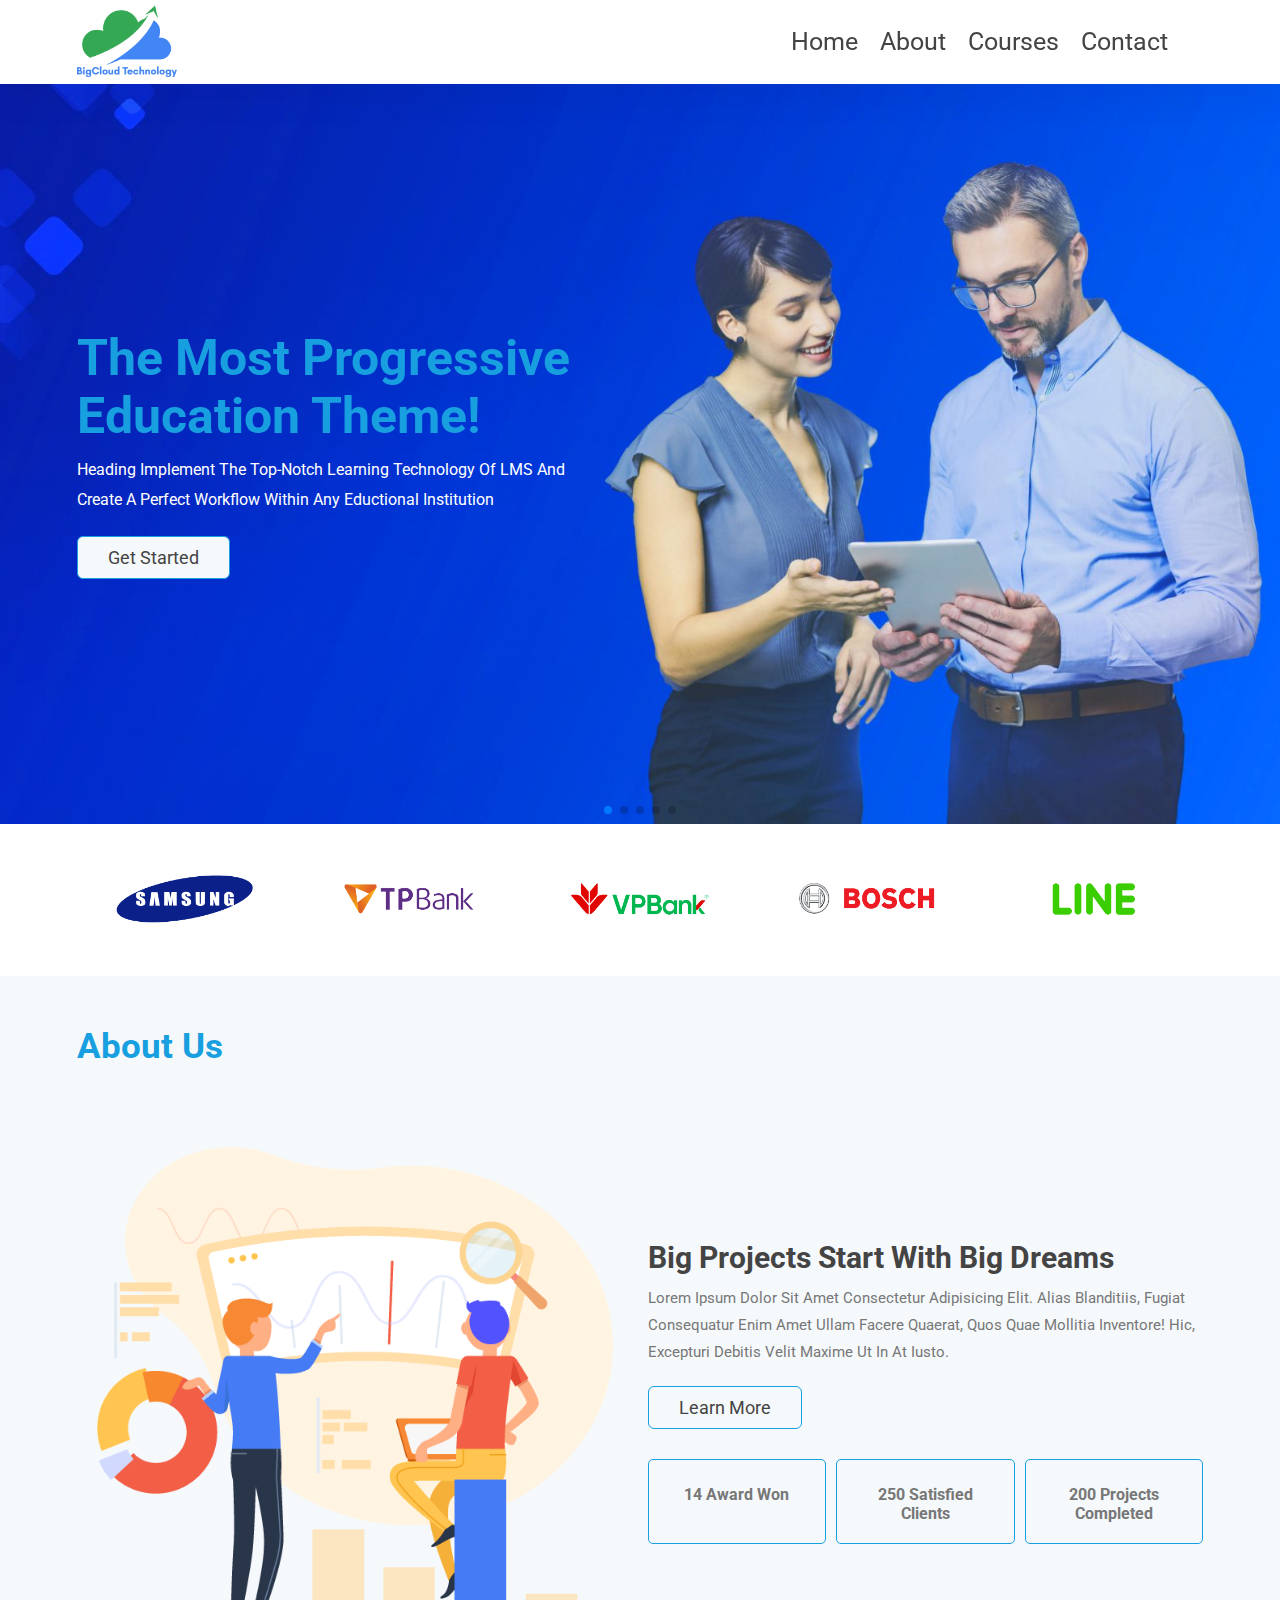
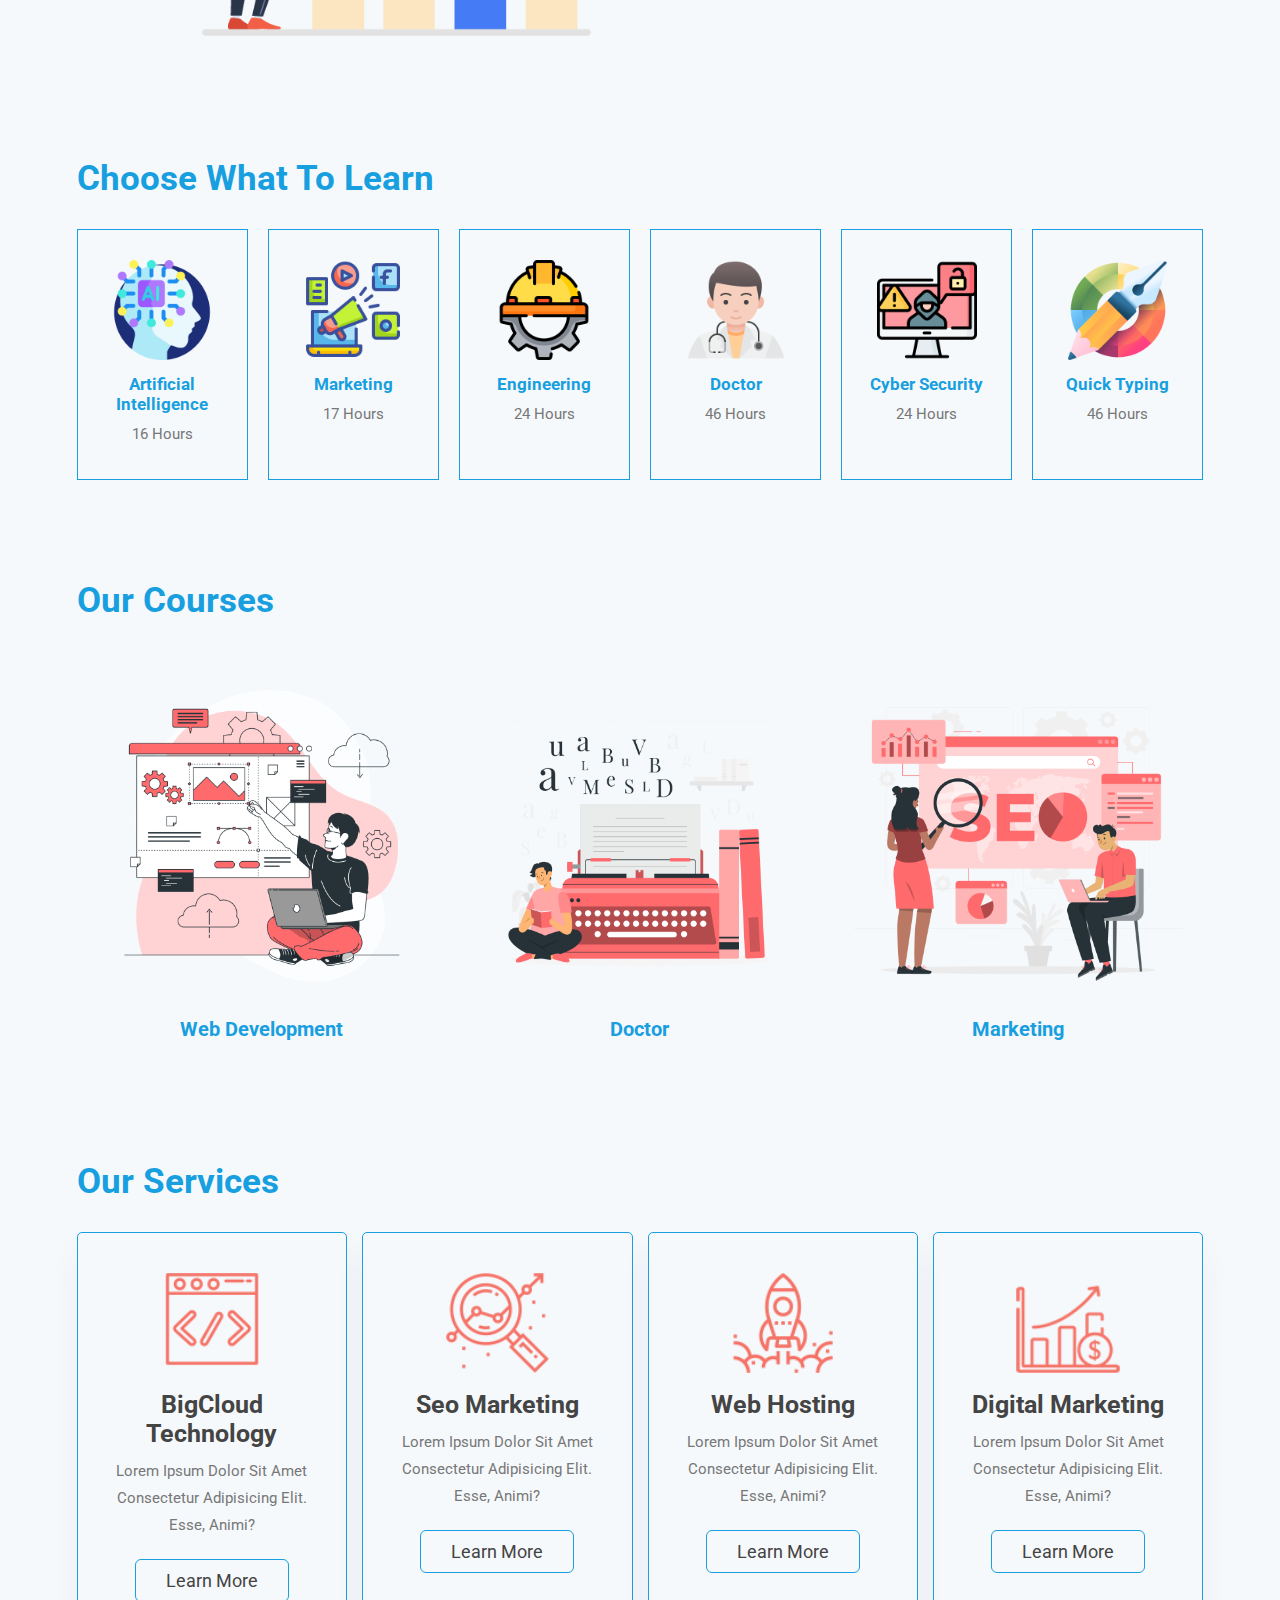
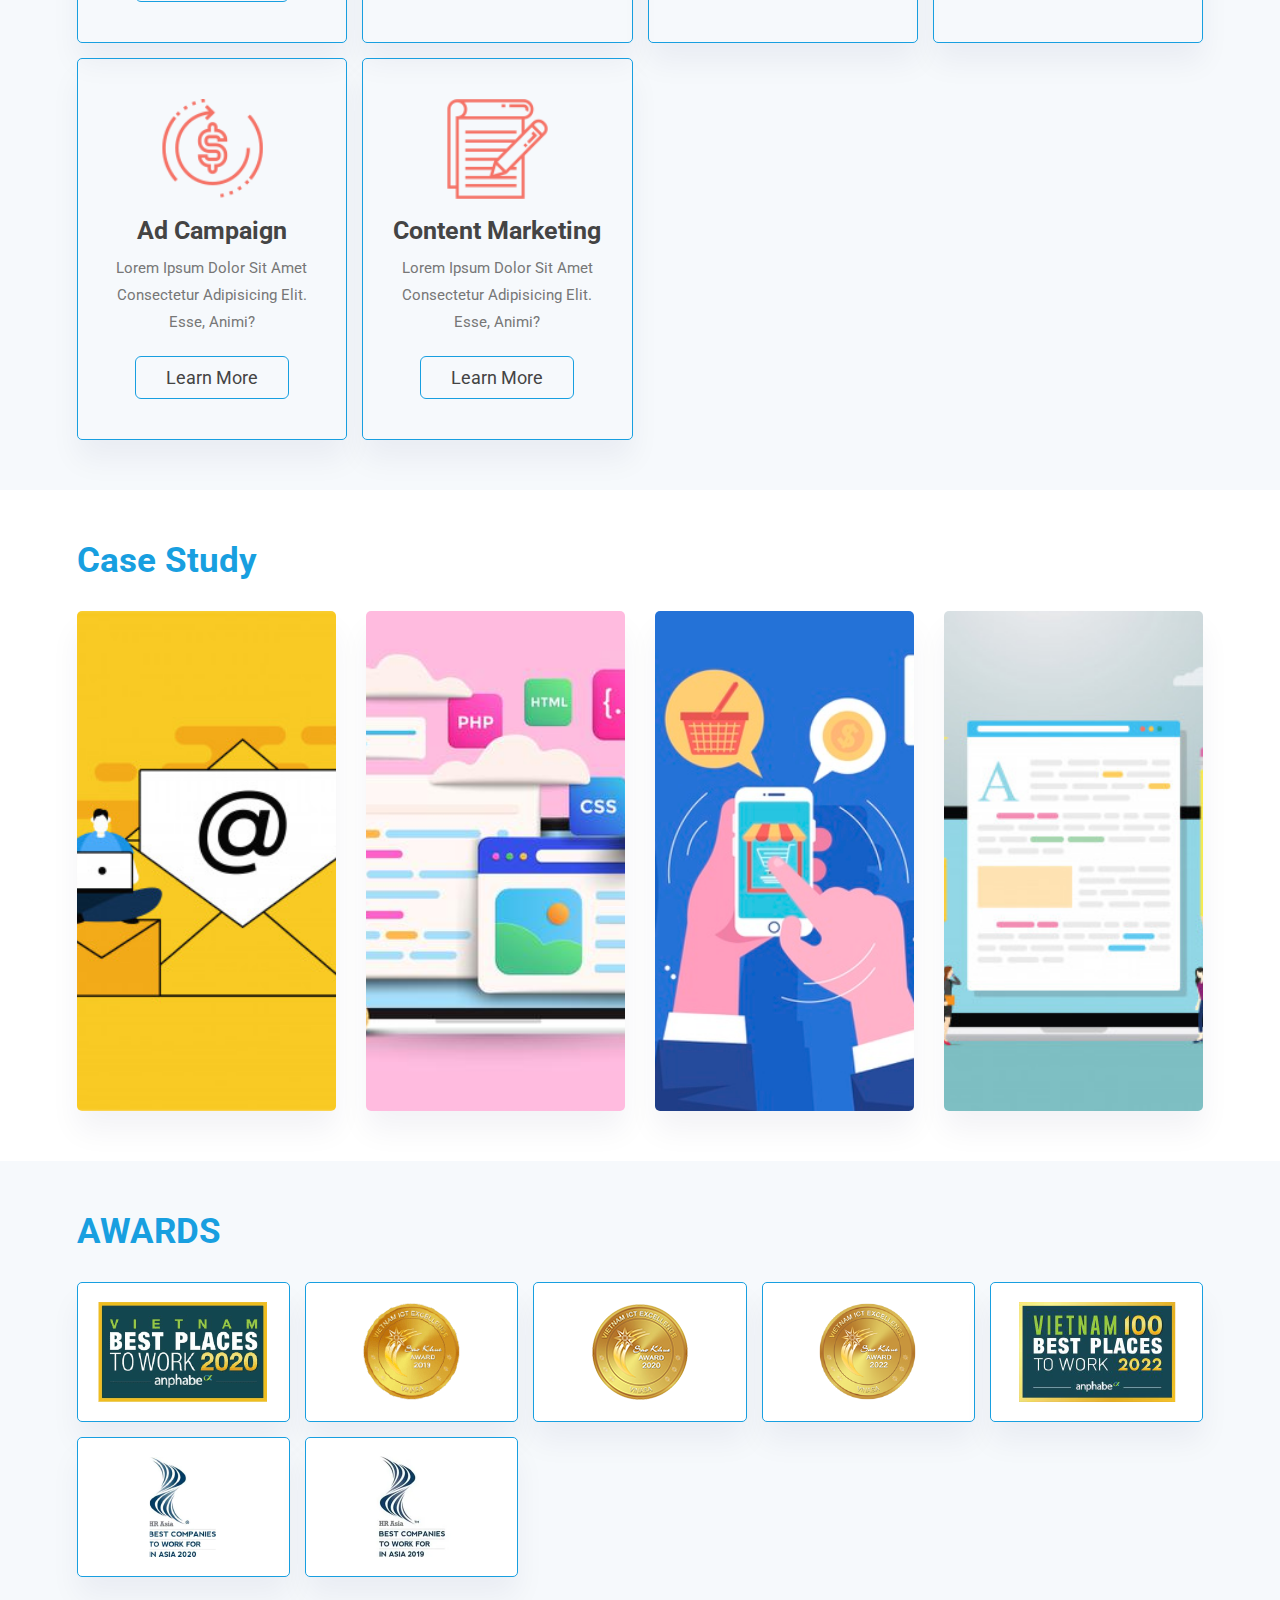
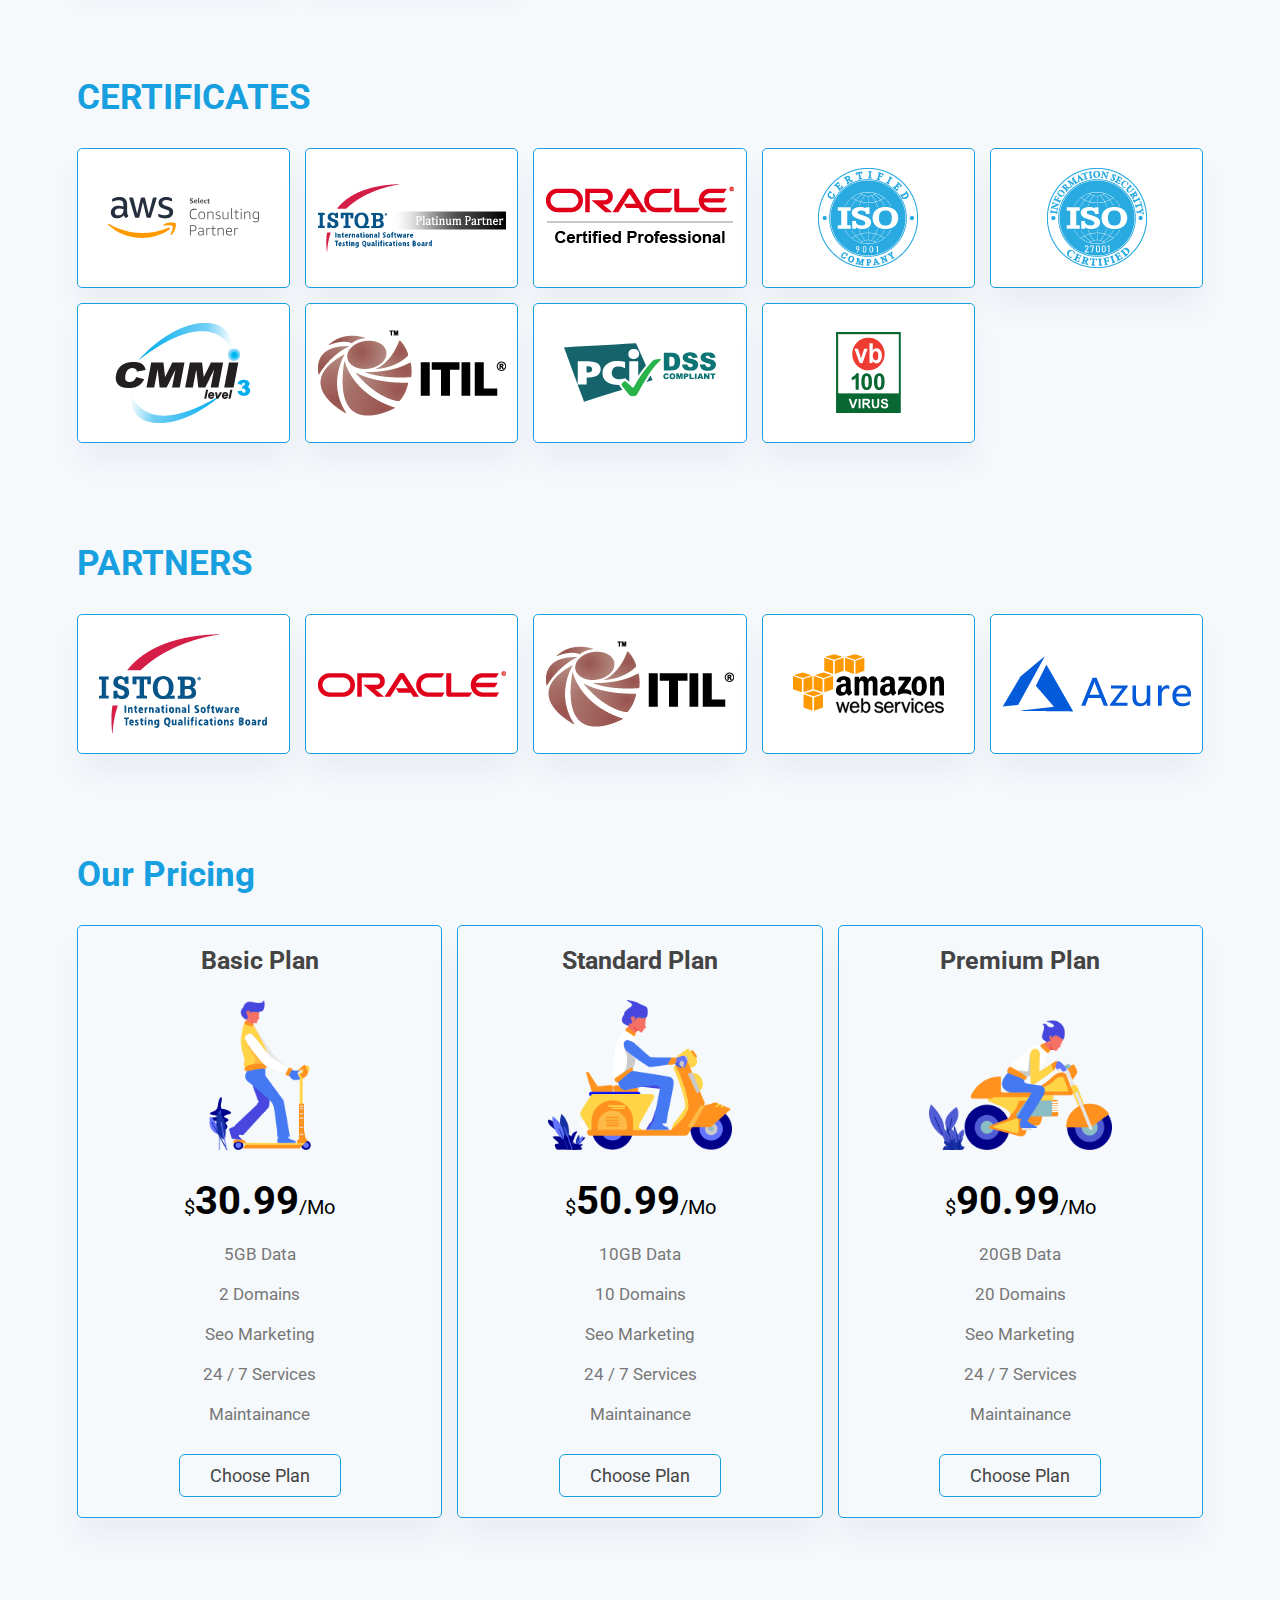
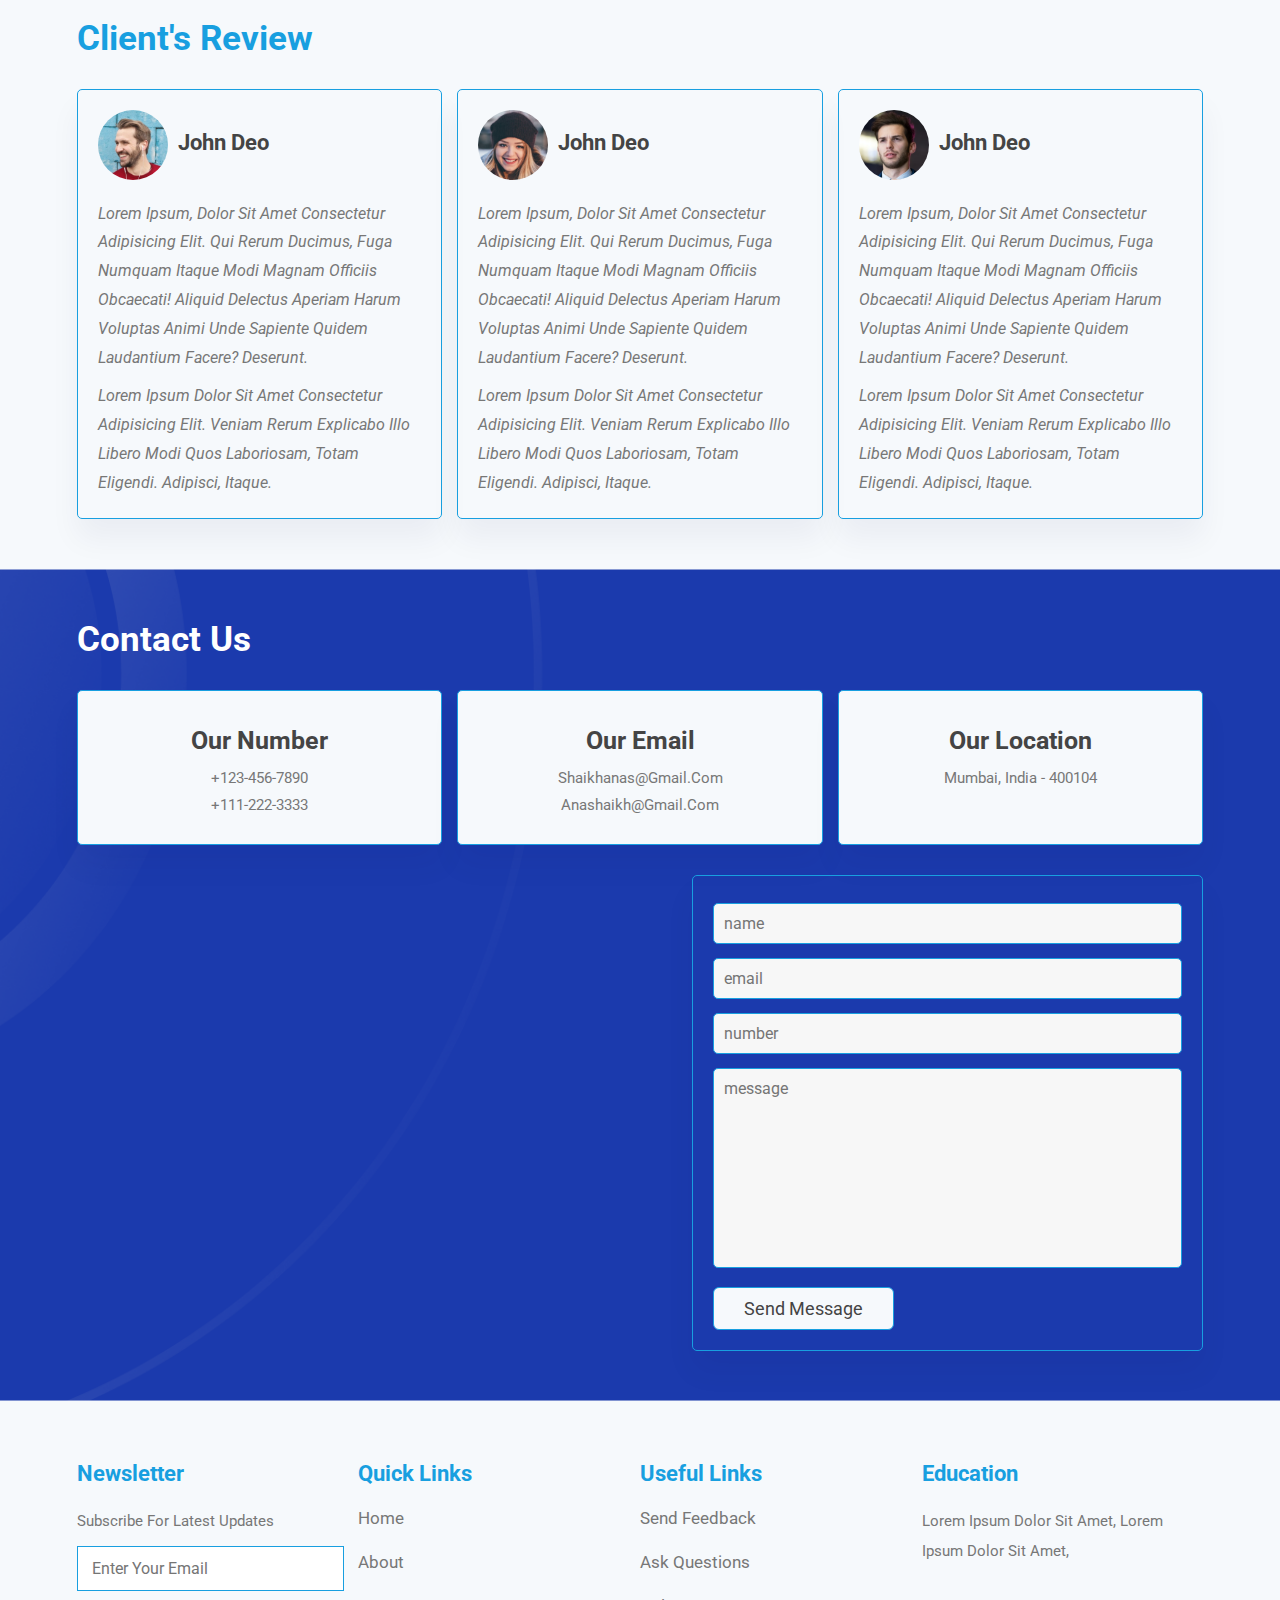
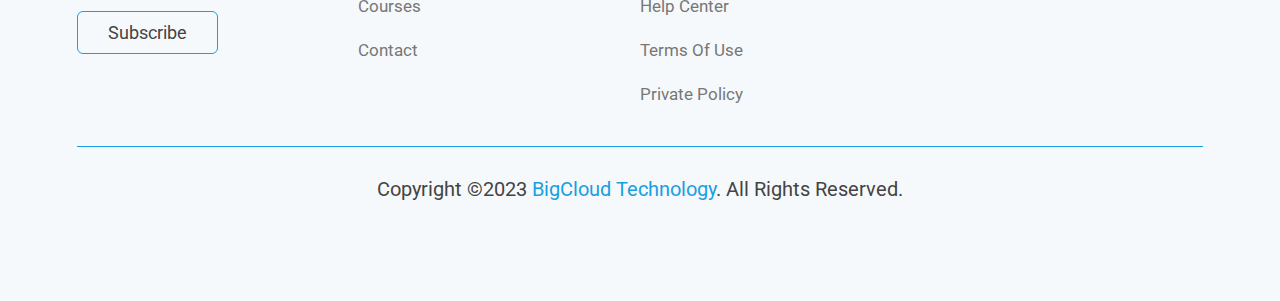
==== commit 6bc80d25: "130423 ford cmt" ====
--- a/html/index.html
+++ b/html/index.html
@@ -471,11 +471,79 @@
             </div>
         </div>
     </section>
-
-    <!-- portfolio section ends -->
+    <!-- awards section ends -->
+
+    <!-- certificates section starts   -->
+    <section class="awards" id="awards">
+        <h1 class="heading"><span>CERTIFICATES</span> </h1>
+        <div class="box-container">
+            <div class="box">
+                <img src="../img/certificates/aws-partner.svg" alt="">
+            </div>
+
+            <div class="box">
+                <img src="../img/certificates/istqb-partner.png" alt="">
+            </div>
+
+            <div class="box">
+                <img src="../img/certificates/oracle-certified-2.png" alt="">
+            </div>
+
+            <div class="box">
+                <img src="../img/certificates/iso-27001.png" alt="">
+            </div>
+
+            <div class="box">
+                <img src="../img/certificates/iso-9001.png" alt="">
+            </div>
+
+            <div class="box">
+                <img src="../img/certificates/cmmi-1.png" alt="">
+            </div>
+
+            <div class="box">
+                <img src="../img/certificates/itil.png" alt="">
+            </div>
+
+            <div class="box">
+                <img src="../img/certificates/pci-dss-1.svg" alt="">
+            </div>
+
+            <div class="box">
+                <img src="../img/certificates/vb-100.svg" alt="">
+            </div>
+        </div>
+    </section>
+    <!-- certificates section ends -->
+
+    <!-- partners section starts   -->
+    <section class="awards" id="awards">
+        <h1 class="heading"><span>PARTNERS</span> </h1>
+        <div class="box-container">
+            <div class="box">
+                <img src="../img/partner/istqb-1.png" alt="">
+            </div>
+
+            <div class="box">
+                <img src="../img/partner/oracle.png" alt="">
+            </div>
+
+            <div class="box">
+                <img src="../img/certificates/itil.png" alt="">
+            </div>
+
+            <div class="box">
+                <img src="../img/partner/aws.svg" alt="">
+            </div>
+
+            <div class="box">
+                <img src="../img/partner/azure.png" alt="">
+            </div>
+        </div>
+    </section>
+    <!-- certificates section ends -->
 
     <!-- pricing section starts  -->
-
     <section class="pricing" id="pricing">
 
         <h1 class="heading"> our <span>pricing</span> </h1>
@@ -527,11 +595,9 @@
         </div>
 
     </section>
-
     <!-- pricing section ends -->
 
     <!-- reivew section starts  -->
-
     <section class="review" id="review">
 
         <h1 class="heading"> client's <span>review</span> </h1>
@@ -607,11 +673,9 @@
         </div>
 
     </section>
-
     <!-- reivew section ends -->
 
     <!-- contact section starts  -->
-
     <section class="contact" id="contact">
         <div class="contact-thumb">
             <h1 class="heading"> <span>contact</span> us </h1>
--- a/css/content.css
+++ b/css/content.css
@@ -655,6 +655,8 @@
     height: 14rem;
     padding: 2rem 3rem;
     border-radius: .5rem;
+    display: flex;
+    justify-content: center;
     overflow: hidden;
     position: relative;
     align-items: center;
